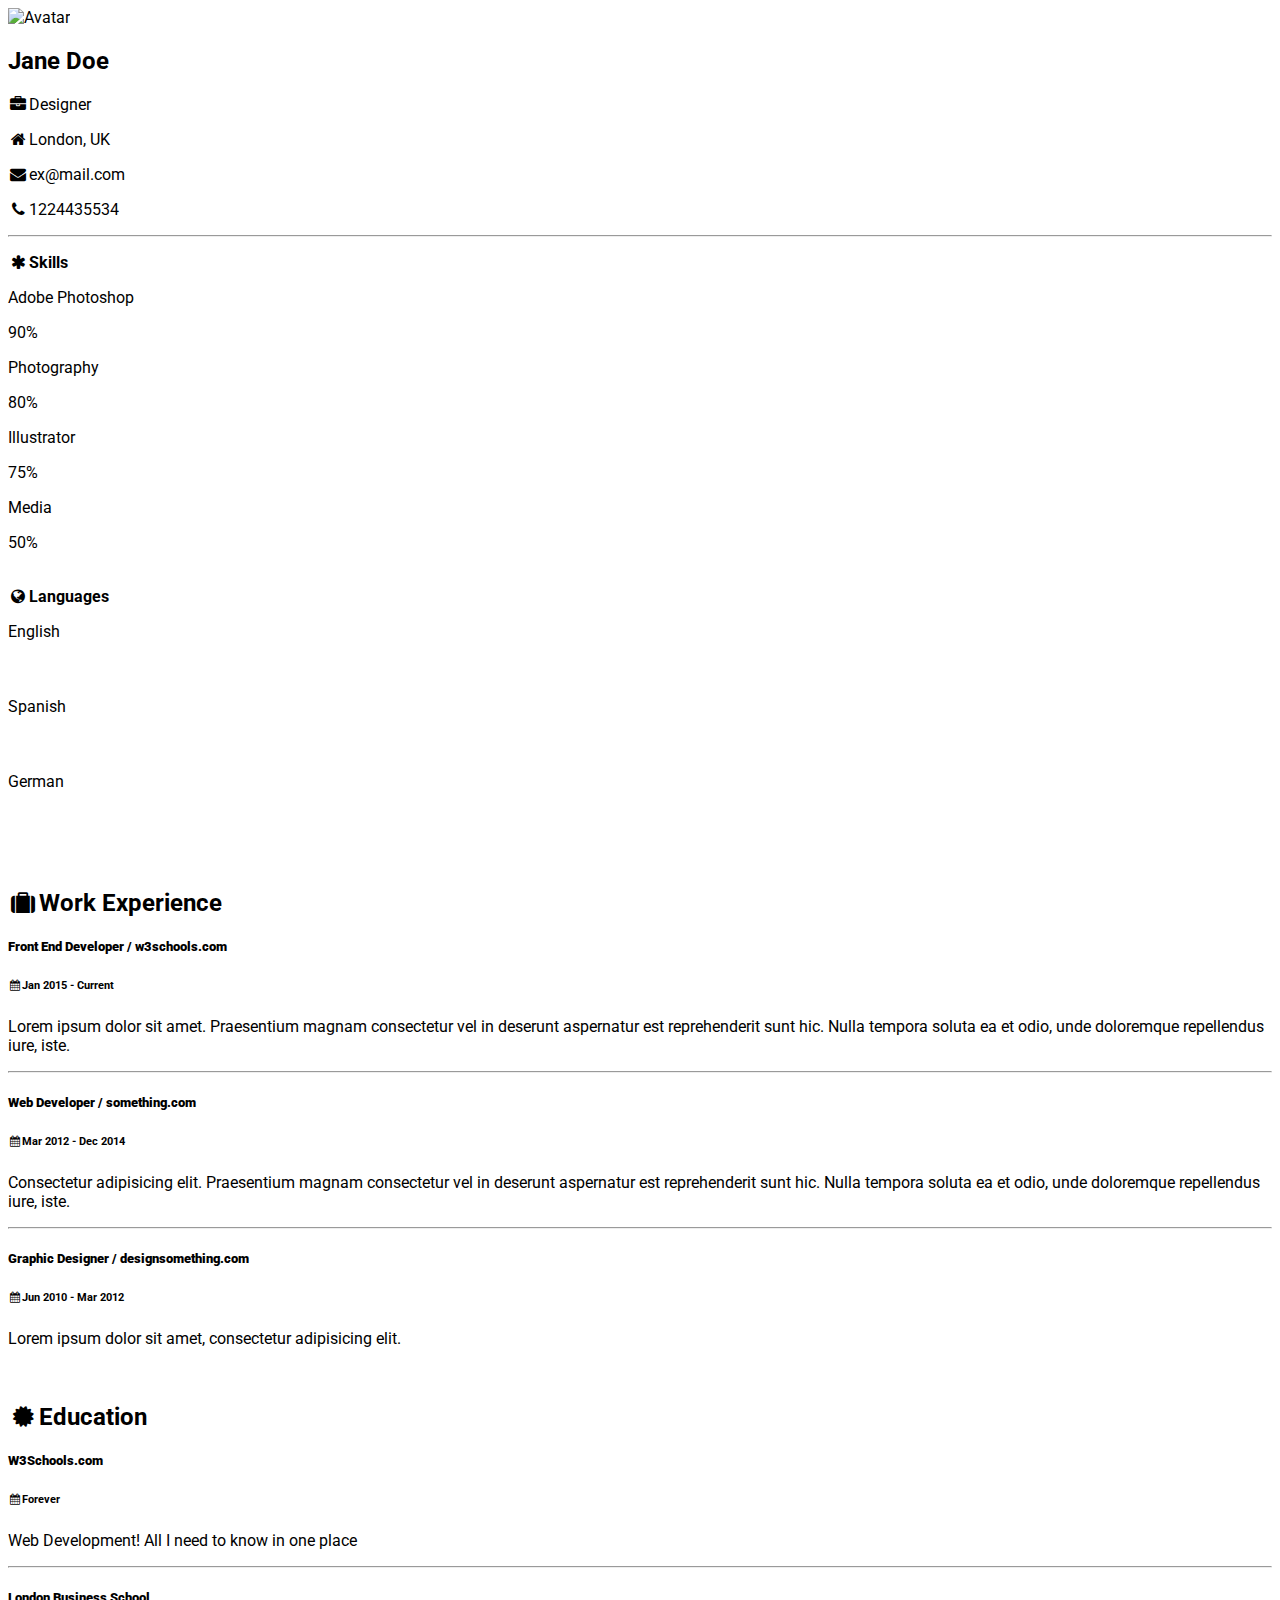
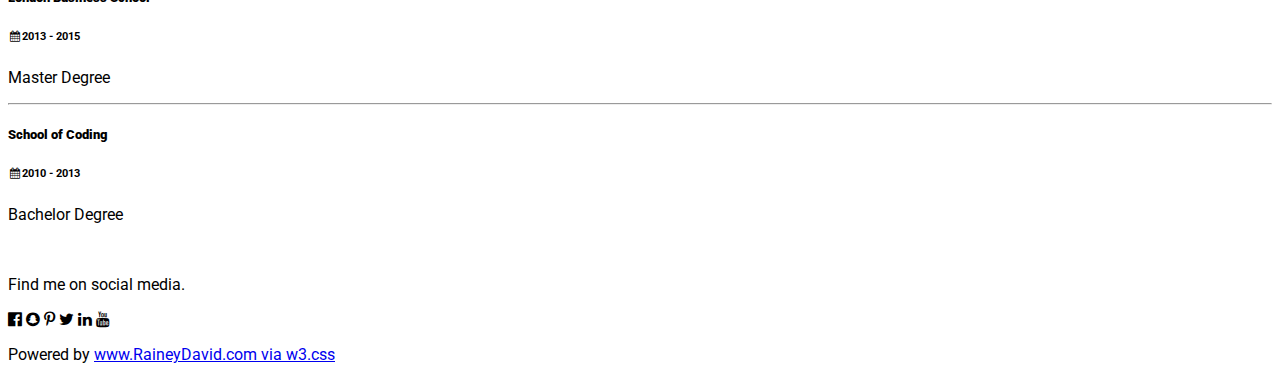
==== index.html @ 1e7e490a "Update index.html" ====
<!DOCTYPE html>
<html>
<title>Jane Doe</title>
<meta charset="UTF-8">
<meta name="viewport" content="width=device-width, initial-scale=1">
<link rel="stylesheet" href="./css/w3.css">
<link rel="stylesheet" href="https://www.w3schools.com/lib/w3-theme-teal.css">
<link rel='stylesheet' href='https://fonts.googleapis.com/css?family=Roboto'>
<link rel="stylesheet" href="https://cdnjs.cloudflare.com/ajax/libs/font-awesome/4.7.0/css/font-awesome.min.css">
<style>
html,body,h1,h2,h3,h4,h5,h6 {font-family: "Roboto", sans-serif}
</style>
<body class="w3-light-grey">

<!-- Page Container -->
<div class="w3-content w3-margin-top" style="max-width:1400px;">

  <!-- The Grid -->
  <div class="w3-row-padding">
  
    <!-- Left Column -->
    <div class="w3-third">
    
      <div class="w3-white w3-text-grey w3-card-4">
        <div class="w3-display-container">
<!--           <img src="/w3images/avatar_hat.jpg" style="width:100%" alt="Avatar"> -->
          <img src="http://4.bp.blogspot.com/-1SSl1TVFNxg/Ut7ga-lWQyI/AAAAAAAAeq0/X60Jrl5xi-4/s1600/Beyonc%C3%A9_Giselle_Knowles-208.jpg" style="width:100%" alt="Avatar">
          <div class="w3-display-bottomleft w3-container w3-text-black">
            <h2>Jane Doe</h2>
          </div>
        </div>
        <div class="w3-container">
          <p><i class="fa fa-briefcase fa-fw w3-margin-right w3-large w3-text-teal"></i>Designer</p>
          <p><i class="fa fa-home fa-fw w3-margin-right w3-large w3-text-teal"></i>London, UK</p>
          <p><i class="fa fa-envelope fa-fw w3-margin-right w3-large w3-text-teal"></i>ex@mail.com</p>
          <p><i class="fa fa-phone fa-fw w3-margin-right w3-large w3-text-teal"></i>1224435534</p>
          <hr>

          <p class="w3-large"><b><i class="fa fa-asterisk fa-fw w3-margin-right w3-text-teal"></i>Skills</b></p>
          <p>Adobe Photoshop</p>
          <div class="w3-light-grey w3-round-xlarge w3-small">
            <div class="w3-container w3-center w3-round-xlarge w3-teal" style="width:90%">90%</div>
          </div>
          <p>Photography</p>
          <div class="w3-light-grey w3-round-xlarge w3-small">
            <div class="w3-container w3-center w3-round-xlarge w3-teal" style="width:80%">
              <div class="w3-center w3-text-white">80%</div>
            </div>
          </div>
          <p>Illustrator</p>
          <div class="w3-light-grey w3-round-xlarge w3-small">
            <div class="w3-container w3-center w3-round-xlarge w3-teal" style="width:75%">75%</div>
          </div>
          <p>Media</p>
          <div class="w3-light-grey w3-round-xlarge w3-small">
            <div class="w3-container w3-center w3-round-xlarge w3-teal" style="width:50%">50%</div>
          </div>
          <br>

          <p class="w3-large w3-text-theme"><b><i class="fa fa-globe fa-fw w3-margin-right w3-text-teal"></i>Languages</b></p>
          <p>English</p>
          <div class="w3-light-grey w3-round-xlarge">
            <div class="w3-round-xlarge w3-teal" style="height:24px;width:100%"></div>
          </div>
          <p>Spanish</p>
          <div class="w3-light-grey w3-round-xlarge">
            <div class="w3-round-xlarge w3-teal" style="height:24px;width:55%"></div>
          </div>
          <p>German</p>
          <div class="w3-light-grey w3-round-xlarge">
            <div class="w3-round-xlarge w3-teal" style="height:24px;width:25%"></div>
          </div>
          <br>
        </div>
      </div><br>

    <!-- End Left Column -->
    </div>

    <!-- Right Column -->
    <div class="w3-twothird">
      <div class="w3-container w3-card w3-white w3-margin-bottom">
        <h2 class="w3-text-grey w3-padding-16"><i class="fa fa-suitcase fa-fw w3-margin-right w3-xxlarge w3-text-teal"></i>Work Experience</h2>
        <div class="w3-container">
          <h5 class="w3-opacity"><b>Front End Developer / w3schools.com</b></h5>
          <h6 class="w3-text-teal"><i class="fa fa-calendar fa-fw w3-margin-right"></i>Jan 2015 - <span class="w3-tag w3-teal w3-round">Current</span></h6>
          <p>Lorem ipsum dolor sit amet. Praesentium magnam consectetur vel in deserunt aspernatur est reprehenderit sunt hic. Nulla tempora soluta ea et odio, unde doloremque repellendus iure, iste.</p>
          <hr>
        </div>
        <div class="w3-container">
          <h5 class="w3-opacity"><b>Web Developer / something.com</b></h5>
          <h6 class="w3-text-teal"><i class="fa fa-calendar fa-fw w3-margin-right"></i>Mar 2012 - Dec 2014</h6>
          <p>Consectetur adipisicing elit. Praesentium magnam consectetur vel in deserunt aspernatur est reprehenderit sunt hic. Nulla tempora soluta ea et odio, unde doloremque repellendus iure, iste.</p>
          <hr>
        </div>
        <div class="w3-container">
          <h5 class="w3-opacity"><b>Graphic Designer / designsomething.com</b></h5>
          <h6 class="w3-text-teal"><i class="fa fa-calendar fa-fw w3-margin-right"></i>Jun 2010 - Mar 2012</h6>
          <p>Lorem ipsum dolor sit amet, consectetur adipisicing elit. </p><br>
        </div>
      </div>

      <div class="w3-container w3-card w3-white">
        <h2 class="w3-text-grey w3-padding-16"><i class="fa fa-certificate fa-fw w3-margin-right w3-xxlarge w3-text-teal"></i>Education</h2>
        <div class="w3-container">
          <h5 class="w3-opacity"><b>W3Schools.com</b></h5>
          <h6 class="w3-text-teal"><i class="fa fa-calendar fa-fw w3-margin-right"></i>Forever</h6>
          <p>Web Development! All I need to know in one place</p>
          <hr>
        </div>
        <div class="w3-container">
          <h5 class="w3-opacity"><b>London Business School</b></h5>
          <h6 class="w3-text-teal"><i class="fa fa-calendar fa-fw w3-margin-right"></i>2013 - 2015</h6>
          <p>Master Degree</p>
          <hr>
        </div>
        <div class="w3-container">
          <h5 class="w3-opacity"><b>School of Coding</b></h5>
          <h6 class="w3-text-teal"><i class="fa fa-calendar fa-fw w3-margin-right"></i>2010 - 2013</h6>
          <p>Bachelor Degree</p><br>
        </div>
      </div>

    <!-- End Right Column -->
    </div>
    
  <!-- End Grid -->
  </div>
  
  <!-- End Page Container -->
</div>

<footer class="w3-container w3-teal w3-center w3-margin-top">
  <p>Find me on social media.</p>

  <i class="fa fa-facebook-official w3-hover-opacity" href="https://www.facebook.com/xxx" target="_blank></i>
  <i class="fa fa-instagram w3-hover-opacity" href="https://www.instagram.com/xxx" target="_blank"></i>
  <i class="fa fa-snapchat w3-hover-opacity"  href="https://www.snapchat.com/xxx" target="_blank"></i>
  <i class="fa fa-pinterest-p w3-hover-opacity" href="https://www.pintrest.com/xxx" target="_blank"></i>
  <i class="fa fa-twitter w3-hover-opacity" href="https://www.twitter.com/xxx" target="_blank"></i>
  <i class="fa fa-linkedin w3-hover-opacity" href="https://www.linkedin.com/in/xxx" target="_blank"></i>
  <i class="fa fa-youtube w3-hover-opacity" href="https://www.youtube.com/user/xxx" target="_blank"></i>
  <p>Powered by <a href="https://www.raineydavid.com" target="_blank">www.RaineyDavid.com via w3.css</a></p>
</footer>

</body>
</html>
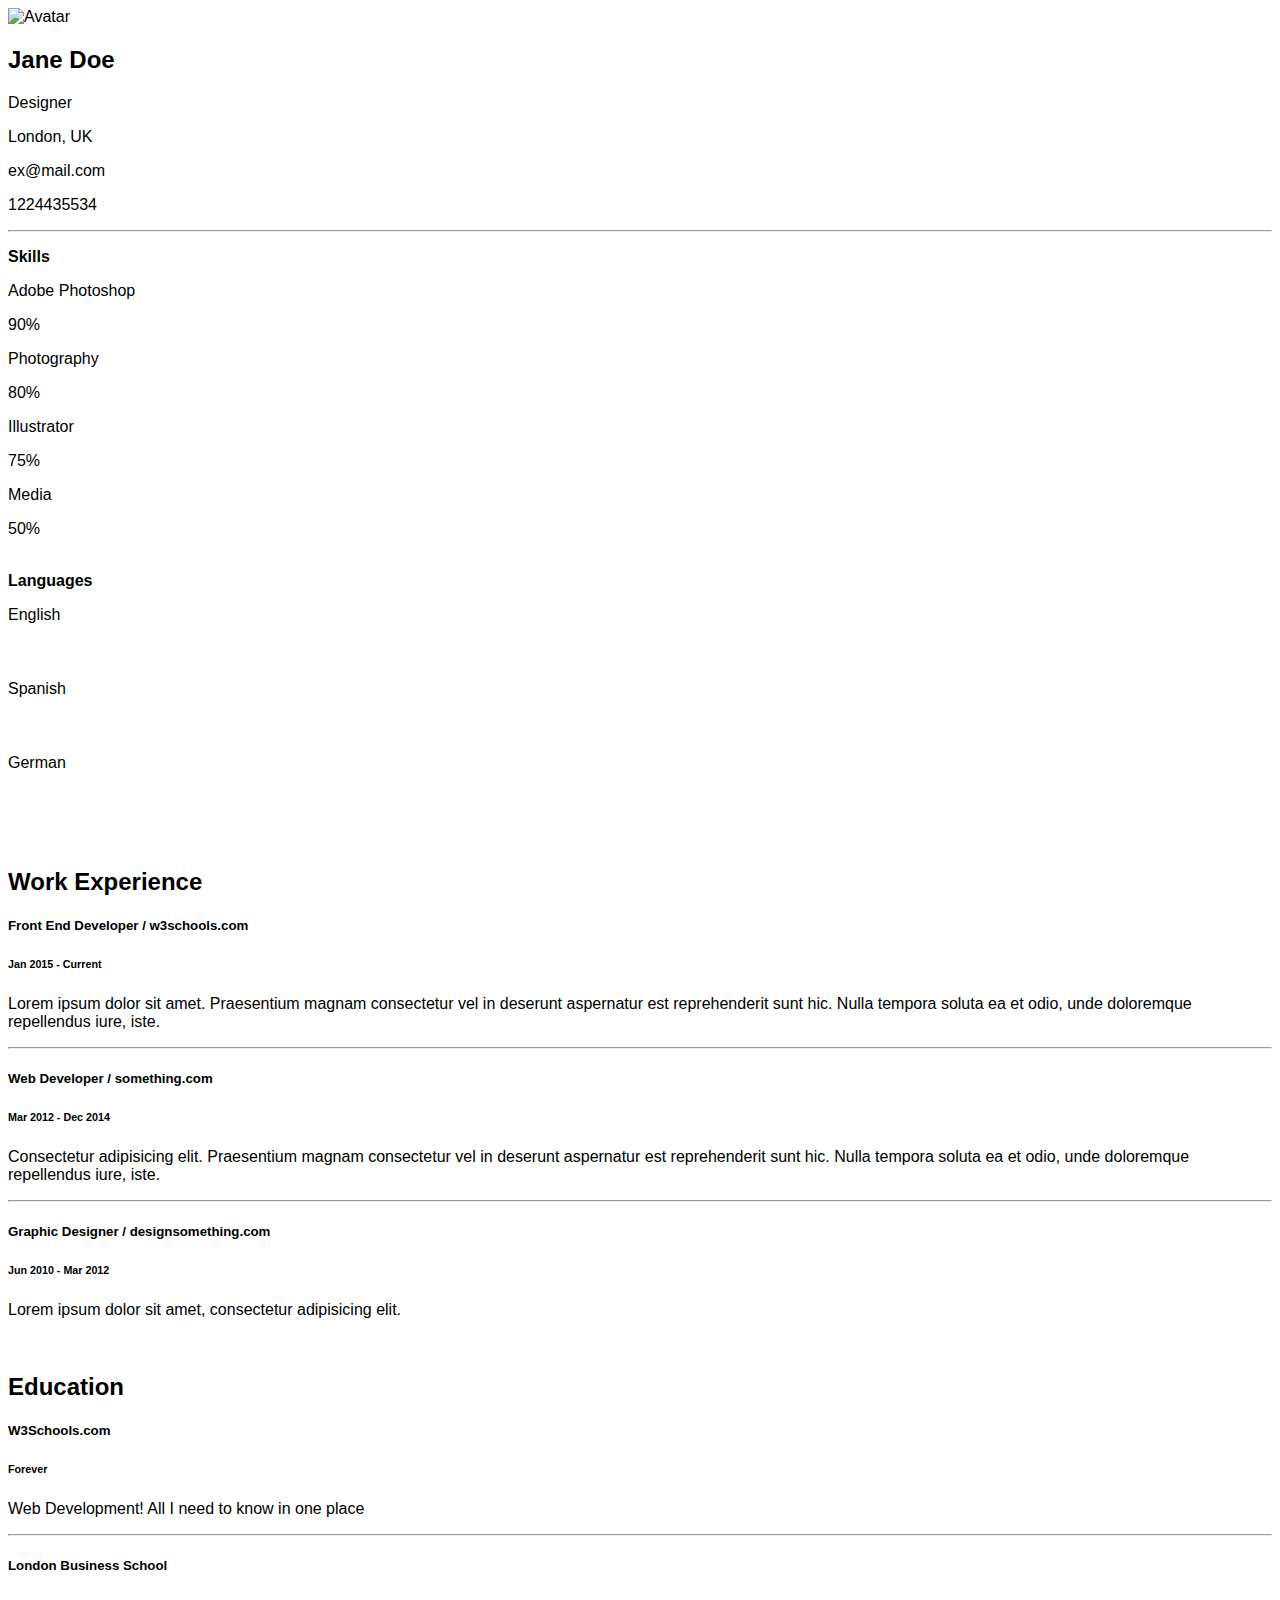
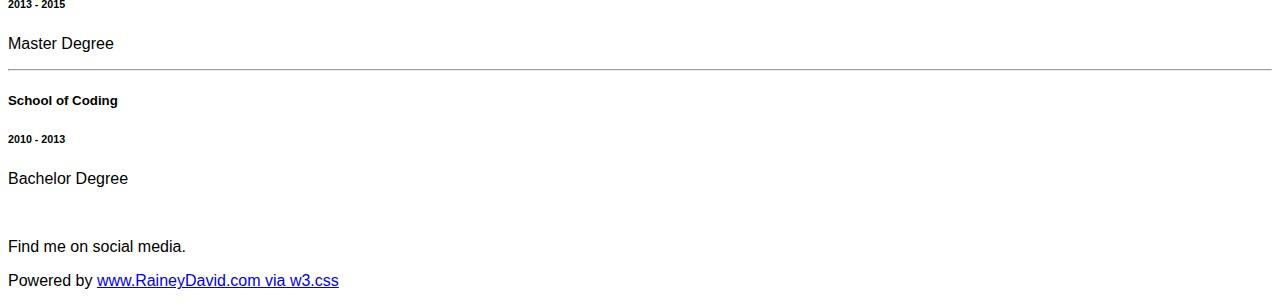
==== commit 3e4aa6b6: "Update index.html" ====
--- a/index.html
+++ b/index.html
@@ -4,7 +4,7 @@
 <meta charset="UTF-8">
 <meta name="viewport" content="width=device-width, initial-scale=1">
 <link rel="stylesheet" href="./css/w3.css">
-<link rel="stylesheet" href="https://www.w3schools.com/lib/w3-theme-teal.css">
+<link rel="stylesheet" href="./css/theme.css>
 <link rel='stylesheet' href='https://fonts.googleapis.com/css?family=Roboto'>
 <link rel="stylesheet" href="https://cdnjs.cloudflare.com/ajax/libs/font-awesome/4.7.0/css/font-awesome.min.css">
 <style>
@@ -30,45 +30,45 @@
           </div>
         </div>
         <div class="w3-container">
-          <p><i class="fa fa-briefcase fa-fw w3-margin-right w3-large w3-text-teal"></i>Designer</p>
-          <p><i class="fa fa-home fa-fw w3-margin-right w3-large w3-text-teal"></i>London, UK</p>
-          <p><i class="fa fa-envelope fa-fw w3-margin-right w3-large w3-text-teal"></i>ex@mail.com</p>
-          <p><i class="fa fa-phone fa-fw w3-margin-right w3-large w3-text-teal"></i>1224435534</p>
+          <p><i class="fa fa-briefcase fa-fw w3-margin-right w3-large w3-text-theme"></i>Designer</p>
+          <p><i class="fa fa-home fa-fw w3-margin-right w3-large w3-text-theme"></i>London, UK</p>
+          <p><i class="fa fa-envelope fa-fw w3-margin-right w3-large w3-text-theme"></i>ex@mail.com</p>
+          <p><i class="fa fa-phone fa-fw w3-margin-right w3-large w3-text-theme"></i>1224435534</p>
           <hr>
 
-          <p class="w3-large"><b><i class="fa fa-asterisk fa-fw w3-margin-right w3-text-teal"></i>Skills</b></p>
+          <p class="w3-large"><b><i class="fa fa-asterisk fa-fw w3-margin-right w3-text-theme"></i>Skills</b></p>
           <p>Adobe Photoshop</p>
           <div class="w3-light-grey w3-round-xlarge w3-small">
-            <div class="w3-container w3-center w3-round-xlarge w3-teal" style="width:90%">90%</div>
+            <div class="w3-container w3-center w3-round-xlarge w3-theme" style="width:90%">90%</div>
           </div>
           <p>Photography</p>
           <div class="w3-light-grey w3-round-xlarge w3-small">
-            <div class="w3-container w3-center w3-round-xlarge w3-teal" style="width:80%">
+            <div class="w3-container w3-center w3-round-xlarge w3-theme" style="width:80%">
               <div class="w3-center w3-text-white">80%</div>
             </div>
           </div>
           <p>Illustrator</p>
           <div class="w3-light-grey w3-round-xlarge w3-small">
-            <div class="w3-container w3-center w3-round-xlarge w3-teal" style="width:75%">75%</div>
+            <div class="w3-container w3-center w3-round-xlarge w3-theme" style="width:75%">75%</div>
           </div>
           <p>Media</p>
           <div class="w3-light-grey w3-round-xlarge w3-small">
-            <div class="w3-container w3-center w3-round-xlarge w3-teal" style="width:50%">50%</div>
+            <div class="w3-container w3-center w3-round-xlarge w3-theme" style="width:50%">50%</div>
           </div>
           <br>
 
-          <p class="w3-large w3-text-theme"><b><i class="fa fa-globe fa-fw w3-margin-right w3-text-teal"></i>Languages</b></p>
+          <p class="w3-large w3-text-theme"><b><i class="fa fa-globe fa-fw w3-margin-right w3-text-theme"></i>Languages</b></p>
           <p>English</p>
           <div class="w3-light-grey w3-round-xlarge">
-            <div class="w3-round-xlarge w3-teal" style="height:24px;width:100%"></div>
+            <div class="w3-round-xlarge w3-theme" style="height:24px;width:100%"></div>
           </div>
           <p>Spanish</p>
           <div class="w3-light-grey w3-round-xlarge">
-            <div class="w3-round-xlarge w3-teal" style="height:24px;width:55%"></div>
+            <div class="w3-round-xlarge w3-theme" style="height:24px;width:55%"></div>
           </div>
           <p>German</p>
           <div class="w3-light-grey w3-round-xlarge">
-            <div class="w3-round-xlarge w3-teal" style="height:24px;width:25%"></div>
+            <div class="w3-round-xlarge w3-theme" style="height:24px;width:25%"></div>
           </div>
           <br>
         </div>
@@ -80,43 +80,44 @@
     <!-- Right Column -->
     <div class="w3-twothird">
       <div class="w3-container w3-card w3-white w3-margin-bottom">
-        <h2 class="w3-text-grey w3-padding-16"><i class="fa fa-suitcase fa-fw w3-margin-right w3-xxlarge w3-text-teal"></i>Work Experience</h2>
+        <h2 class="w3-text-grey w3-padding-16"><i class="fa fa-suitcase fa-fw w3-margin-right w3-xxlarge w3-text-theme"></i>Work Experience</h2>
         <div class="w3-container">
           <h5 class="w3-opacity"><b>Front End Developer / w3schools.com</b></h5>
-          <h6 class="w3-text-teal"><i class="fa fa-calendar fa-fw w3-margin-right"></i>Jan 2015 - <span class="w3-tag w3-teal w3-round">Current</span></h6>
+          <h6 class="w3-text-theme"><i class="fa fa-calendar fa-fw w3-margin-right"></i>Jan 2015 - <span class="w3-tag w3-theme w3-round">Current</span></h6>
           <p>Lorem ipsum dolor sit amet. Praesentium magnam consectetur vel in deserunt aspernatur est reprehenderit sunt hic. Nulla tempora soluta ea et odio, unde doloremque repellendus iure, iste.</p>
           <hr>
         </div>
         <div class="w3-container">
           <h5 class="w3-opacity"><b>Web Developer / something.com</b></h5>
-          <h6 class="w3-text-teal"><i class="fa fa-calendar fa-fw w3-margin-right"></i>Mar 2012 - Dec 2014</h6>
+          <h6 class="w3-text-theme"><i class="fa fa-calendar fa-fw w3-margin-right"></i>Mar 2012 - Dec 2014</h6>
           <p>Consectetur adipisicing elit. Praesentium magnam consectetur vel in deserunt aspernatur est reprehenderit sunt hic. Nulla tempora soluta ea et odio, unde doloremque repellendus iure, iste.</p>
           <hr>
         </div>
         <div class="w3-container">
           <h5 class="w3-opacity"><b>Graphic Designer / designsomething.com</b></h5>
-          <h6 class="w3-text-teal"><i class="fa fa-calendar fa-fw w3-margin-right"></i>Jun 2010 - Mar 2012</h6>
+          <h6 class="w3-text-theme"><i class="fa fa-calendar fa-fw w3-margin-right"></i>Jun 2010 - Mar 2012</h6>
           <p>Lorem ipsum dolor sit amet, consectetur adipisicing elit. </p><br>
         </div>
       </div>
 
       <div class="w3-container w3-card w3-white">
-        <h2 class="w3-text-grey w3-padding-16"><i class="fa fa-certificate fa-fw w3-margin-right w3-xxlarge w3-text-teal"></i>Education</h2>
+        <h2 class="w3-text-grey w3-padding-16"><i class="fa fa-certificate fa-fw w3-margin-right w3-xxlarge w3-text-theme
+          "></i>Education</h2>
         <div class="w3-container">
           <h5 class="w3-opacity"><b>W3Schools.com</b></h5>
-          <h6 class="w3-text-teal"><i class="fa fa-calendar fa-fw w3-margin-right"></i>Forever</h6>
+          <h6 class="w3-text-theme"><i class="fa fa-calendar fa-fw w3-margin-right"></i>Forever</h6>
           <p>Web Development! All I need to know in one place</p>
           <hr>
         </div>
         <div class="w3-container">
           <h5 class="w3-opacity"><b>London Business School</b></h5>
-          <h6 class="w3-text-teal"><i class="fa fa-calendar fa-fw w3-margin-right"></i>2013 - 2015</h6>
+          <h6 class="w3-text-theme"><i class="fa fa-calendar fa-fw w3-margin-right"></i>2013 - 2015</h6>
           <p>Master Degree</p>
           <hr>
         </div>
         <div class="w3-container">
           <h5 class="w3-opacity"><b>School of Coding</b></h5>
-          <h6 class="w3-text-teal"><i class="fa fa-calendar fa-fw w3-margin-right"></i>2010 - 2013</h6>
+          <h6 class="w3-text-theme"><i class="fa fa-calendar fa-fw w3-margin-right"></i>2010 - 2013</h6>
           <p>Bachelor Degree</p><br>
         </div>
       </div>
@@ -130,7 +131,7 @@
   <!-- End Page Container -->
 </div>
 
-<footer class="w3-container w3-teal w3-center w3-margin-top">
+<footer class="w3-container w3-theme w3-center w3-margin-top">
   <p>Find me on social media.</p>
 
   <i class="fa fa-facebook-official w3-hover-opacity" href="https://www.facebook.com/xxx" target="_blank></i>
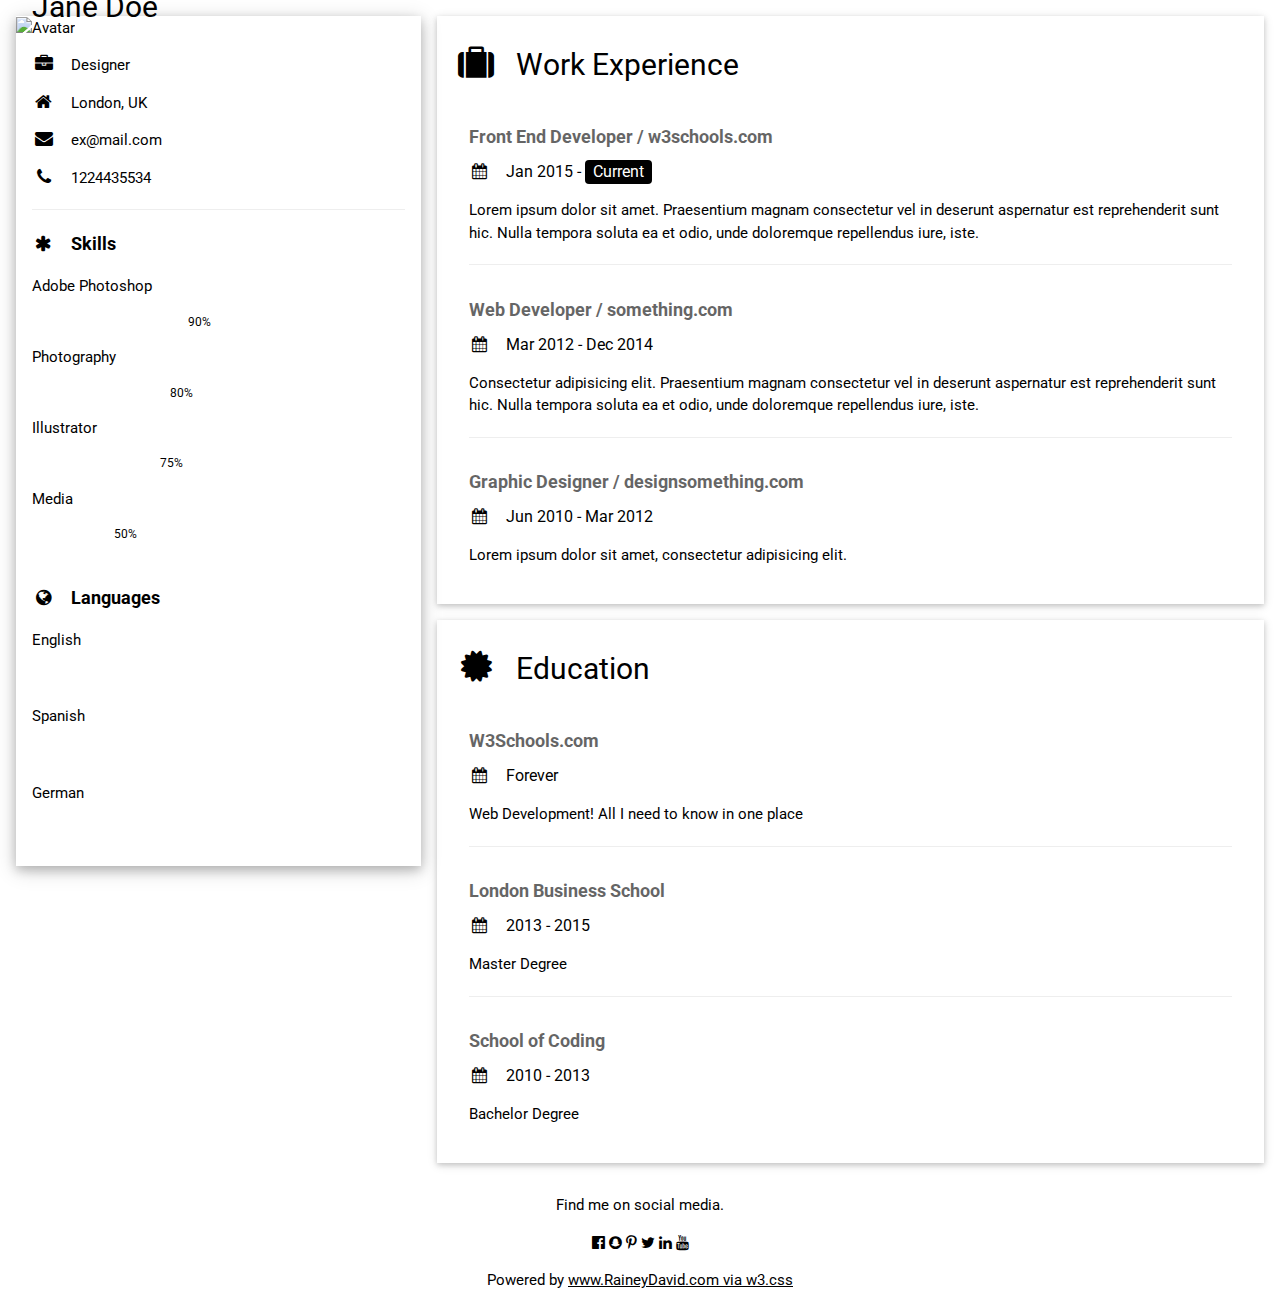
==== commit f188b25d: "Update index.html" ====
--- a/index.html
+++ b/index.html
@@ -3,8 +3,7 @@
 <title>Jane Doe</title>
 <meta charset="UTF-8">
 <meta name="viewport" content="width=device-width, initial-scale=1">
-<link rel="stylesheet" href="./css/w3.css">
-<link rel="stylesheet" href="./css/theme.css>
+<link rel="stylesheet" href="./css/w3pro.css">
 <link rel='stylesheet' href='https://fonts.googleapis.com/css?family=Roboto'>
 <link rel="stylesheet" href="https://cdnjs.cloudflare.com/ajax/libs/font-awesome/4.7.0/css/font-awesome.min.css">
 <style>
@@ -30,45 +29,45 @@
           </div>
         </div>
         <div class="w3-container">
-          <p><i class="fa fa-briefcase fa-fw w3-margin-right w3-large w3-text-theme"></i>Designer</p>
-          <p><i class="fa fa-home fa-fw w3-margin-right w3-large w3-text-theme"></i>London, UK</p>
-          <p><i class="fa fa-envelope fa-fw w3-margin-right w3-large w3-text-theme"></i>ex@mail.com</p>
-          <p><i class="fa fa-phone fa-fw w3-margin-right w3-large w3-text-theme"></i>1224435534</p>
+          <p><i class="fa fa-briefcase fa-fw w3-margin-right w3-large w3-text-teal"></i>Designer</p>
+          <p><i class="fa fa-home fa-fw w3-margin-right w3-large w3-text-teal"></i>London, UK</p>
+          <p><i class="fa fa-envelope fa-fw w3-margin-right w3-large w3-text-teal"></i>ex@mail.com</p>
+          <p><i class="fa fa-phone fa-fw w3-margin-right w3-large w3-text-teal"></i>1224435534</p>
           <hr>
 
-          <p class="w3-large"><b><i class="fa fa-asterisk fa-fw w3-margin-right w3-text-theme"></i>Skills</b></p>
+          <p class="w3-large"><b><i class="fa fa-asterisk fa-fw w3-margin-right w3-text-teal"></i>Skills</b></p>
           <p>Adobe Photoshop</p>
           <div class="w3-light-grey w3-round-xlarge w3-small">
-            <div class="w3-container w3-center w3-round-xlarge w3-theme" style="width:90%">90%</div>
+            <div class="w3-container w3-center w3-round-xlarge w3-teal" style="width:90%">90%</div>
           </div>
           <p>Photography</p>
           <div class="w3-light-grey w3-round-xlarge w3-small">
-            <div class="w3-container w3-center w3-round-xlarge w3-theme" style="width:80%">
+            <div class="w3-container w3-center w3-round-xlarge w3-teal" style="width:80%">
               <div class="w3-center w3-text-white">80%</div>
             </div>
           </div>
           <p>Illustrator</p>
           <div class="w3-light-grey w3-round-xlarge w3-small">
-            <div class="w3-container w3-center w3-round-xlarge w3-theme" style="width:75%">75%</div>
+            <div class="w3-container w3-center w3-round-xlarge w3-teal" style="width:75%">75%</div>
           </div>
           <p>Media</p>
           <div class="w3-light-grey w3-round-xlarge w3-small">
-            <div class="w3-container w3-center w3-round-xlarge w3-theme" style="width:50%">50%</div>
+            <div class="w3-container w3-center w3-round-xlarge w3-teal" style="width:50%">50%</div>
           </div>
           <br>
 
-          <p class="w3-large w3-text-theme"><b><i class="fa fa-globe fa-fw w3-margin-right w3-text-theme"></i>Languages</b></p>
+          <p class="w3-large w3-text-theme"><b><i class="fa fa-globe fa-fw w3-margin-right w3-text-teal"></i>Languages</b></p>
           <p>English</p>
           <div class="w3-light-grey w3-round-xlarge">
-            <div class="w3-round-xlarge w3-theme" style="height:24px;width:100%"></div>
+            <div class="w3-round-xlarge w3-teal" style="height:24px;width:100%"></div>
           </div>
           <p>Spanish</p>
           <div class="w3-light-grey w3-round-xlarge">
-            <div class="w3-round-xlarge w3-theme" style="height:24px;width:55%"></div>
+            <div class="w3-round-xlarge w3-teal" style="height:24px;width:55%"></div>
           </div>
           <p>German</p>
           <div class="w3-light-grey w3-round-xlarge">
-            <div class="w3-round-xlarge w3-theme" style="height:24px;width:25%"></div>
+            <div class="w3-round-xlarge w3-teal" style="height:24px;width:25%"></div>
           </div>
           <br>
         </div>
@@ -80,44 +79,43 @@
     <!-- Right Column -->
     <div class="w3-twothird">
       <div class="w3-container w3-card w3-white w3-margin-bottom">
-        <h2 class="w3-text-grey w3-padding-16"><i class="fa fa-suitcase fa-fw w3-margin-right w3-xxlarge w3-text-theme"></i>Work Experience</h2>
+        <h2 class="w3-text-grey w3-padding-16"><i class="fa fa-suitcase fa-fw w3-margin-right w3-xxlarge w3-text-teal"></i>Work Experience</h2>
         <div class="w3-container">
           <h5 class="w3-opacity"><b>Front End Developer / w3schools.com</b></h5>
-          <h6 class="w3-text-theme"><i class="fa fa-calendar fa-fw w3-margin-right"></i>Jan 2015 - <span class="w3-tag w3-theme w3-round">Current</span></h6>
+          <h6 class="w3-text-teal"><i class="fa fa-calendar fa-fw w3-margin-right"></i>Jan 2015 - <span class="w3-tag w3-teal w3-round">Current</span></h6>
           <p>Lorem ipsum dolor sit amet. Praesentium magnam consectetur vel in deserunt aspernatur est reprehenderit sunt hic. Nulla tempora soluta ea et odio, unde doloremque repellendus iure, iste.</p>
           <hr>
         </div>
         <div class="w3-container">
           <h5 class="w3-opacity"><b>Web Developer / something.com</b></h5>
-          <h6 class="w3-text-theme"><i class="fa fa-calendar fa-fw w3-margin-right"></i>Mar 2012 - Dec 2014</h6>
+          <h6 class="w3-text-teal"><i class="fa fa-calendar fa-fw w3-margin-right"></i>Mar 2012 - Dec 2014</h6>
           <p>Consectetur adipisicing elit. Praesentium magnam consectetur vel in deserunt aspernatur est reprehenderit sunt hic. Nulla tempora soluta ea et odio, unde doloremque repellendus iure, iste.</p>
           <hr>
         </div>
         <div class="w3-container">
           <h5 class="w3-opacity"><b>Graphic Designer / designsomething.com</b></h5>
-          <h6 class="w3-text-theme"><i class="fa fa-calendar fa-fw w3-margin-right"></i>Jun 2010 - Mar 2012</h6>
+          <h6 class="w3-text-teal"><i class="fa fa-calendar fa-fw w3-margin-right"></i>Jun 2010 - Mar 2012</h6>
           <p>Lorem ipsum dolor sit amet, consectetur adipisicing elit. </p><br>
         </div>
       </div>
 
       <div class="w3-container w3-card w3-white">
-        <h2 class="w3-text-grey w3-padding-16"><i class="fa fa-certificate fa-fw w3-margin-right w3-xxlarge w3-text-theme
-          "></i>Education</h2>
+        <h2 class="w3-text-grey w3-padding-16"><i class="fa fa-certificate fa-fw w3-margin-right w3-xxlarge w3-text-teal"></i>Education</h2>
         <div class="w3-container">
           <h5 class="w3-opacity"><b>W3Schools.com</b></h5>
-          <h6 class="w3-text-theme"><i class="fa fa-calendar fa-fw w3-margin-right"></i>Forever</h6>
+          <h6 class="w3-text-teal"><i class="fa fa-calendar fa-fw w3-margin-right"></i>Forever</h6>
           <p>Web Development! All I need to know in one place</p>
           <hr>
         </div>
         <div class="w3-container">
           <h5 class="w3-opacity"><b>London Business School</b></h5>
-          <h6 class="w3-text-theme"><i class="fa fa-calendar fa-fw w3-margin-right"></i>2013 - 2015</h6>
+          <h6 class="w3-text-teal"><i class="fa fa-calendar fa-fw w3-margin-right"></i>2013 - 2015</h6>
           <p>Master Degree</p>
           <hr>
         </div>
         <div class="w3-container">
           <h5 class="w3-opacity"><b>School of Coding</b></h5>
-          <h6 class="w3-text-theme"><i class="fa fa-calendar fa-fw w3-margin-right"></i>2010 - 2013</h6>
+          <h6 class="w3-text-teal"><i class="fa fa-calendar fa-fw w3-margin-right"></i>2010 - 2013</h6>
           <p>Bachelor Degree</p><br>
         </div>
       </div>
@@ -131,7 +129,7 @@
   <!-- End Page Container -->
 </div>
 
-<footer class="w3-container w3-theme w3-center w3-margin-top">
+<footer class="w3-container w3-teal w3-center w3-margin-top">
   <p>Find me on social media.</p>
 
   <i class="fa fa-facebook-official w3-hover-opacity" href="https://www.facebook.com/xxx" target="_blank></i>
--- a/css/w3pro.css
+++ b/css/w3pro.css
@@ -0,0 +1,146 @@
+/* W3PRO.CSS 4.10 February 2018 by Jan Egil and Borge Refsnes */
+html{box-sizing:border-box}*,*:before,*:after{box-sizing:inherit}
+/* Extract from normalize.css by Nicolas Gallagher and Jonathan Neal git.io/normalize */
+html{-ms-text-size-adjust:100%;-webkit-text-size-adjust:100%}body{margin:0}
+article,aside,details,figcaption,figure,footer,header,main,menu,nav,section,summary{display:block}
+audio,canvas,progress,video{display:inline-block}progress{vertical-align:baseline}
+audio:not([controls]){display:none;height:0}[hidden],template{display:none}
+a{background-color:transparent;-webkit-text-decoration-skip:objects}
+a:active,a:hover{outline-width:0}abbr[title]{border-bottom:none;text-decoration:underline;text-decoration:underline dotted}
+dfn{font-style:italic}mark{background:#ff0;color:#000}
+small{font-size:80%}sub,sup{font-size:75%;line-height:0;position:relative;vertical-align:baseline}
+sub{bottom:-0.25em}sup{top:-0.5em}figure{margin:1em 40px}img{border-style:none}svg:not(:root){overflow:hidden}
+code,kbd,pre,samp{font-family:monospace,monospace;font-size:1em}hr{box-sizing:content-box;height:0;overflow:visible}
+button,input,select,textarea{font:inherit;margin:0}optgroup{font-weight:bold}
+button,input{overflow:visible}button,select{text-transform:none}
+button,html [type=button],[type=reset],[type=submit]{-webkit-appearance:button}
+button::-moz-focus-inner, [type=button]::-moz-focus-inner, [type=reset]::-moz-focus-inner, [type=submit]::-moz-focus-inner{border-style:none;padding:0}
+button:-moz-focusring, [type=button]:-moz-focusring, [type=reset]:-moz-focusring, [type=submit]:-moz-focusring{outline:1px dotted ButtonText}
+fieldset{border:1px solid #c0c0c0;margin:0 2px;padding:.35em .625em .75em}
+legend{color:inherit;display:table;max-width:100%;padding:0;white-space:normal}textarea{overflow:auto}
+[type=checkbox],[type=radio]{padding:0}
+[type=number]::-webkit-inner-spin-button,[type=number]::-webkit-outer-spin-button{height:auto}
+[type=search]{-webkit-appearance:textfield;outline-offset:-2px}
+[type=search]::-webkit-search-cancel-button,[type=search]::-webkit-search-decoration{-webkit-appearance:none}
+::-webkit-input-placeholder{color:inherit;opacity:0.54}
+::-webkit-file-upload-button{-webkit-appearance:button;font:inherit}
+/* End extract */
+html,body{font-family:Verdana,sans-serif;font-size:15px;line-height:1.5}html{overflow-x:hidden}
+h1{font-size:36px}h2{font-size:30px}h3{font-size:24px}h4{font-size:20px}h5{font-size:18px}h6{font-size:16px}.w3-serif{font-family:serif}
+h1,h2,h3,h4,h5,h6{font-family:"Segoe UI",Arial,sans-serif;font-weight:400;margin:10px 0}.w3-wide{letter-spacing:4px}
+hr{border:0;border-top:1px solid #eee;margin:20px 0}
+.w3-image{max-width:100%;height:auto}img{vertical-align:middle}a{color:inherit}
+.w3-table,.w3-table-all{border-collapse:collapse;border-spacing:0;width:100%;display:table}.w3-table-all{border:1px solid #ccc}
+.w3-bordered tr,.w3-table-all tr{border-bottom:1px solid #ddd}.w3-striped tbody tr:nth-child(even){background-color:#f1f1f1}
+.w3-table-all tr:nth-child(odd){background-color:#fff}.w3-table-all tr:nth-child(even){background-color:#f1f1f1}
+.w3-hoverable tbody tr:hover,.w3-ul.w3-hoverable li:hover{background-color:#ccc}.w3-centered tr th,.w3-centered tr td{text-align:center}
+.w3-table td,.w3-table th,.w3-table-all td,.w3-table-all th{padding:8px 8px;display:table-cell;text-align:left;vertical-align:top}
+.w3-table th:first-child,.w3-table td:first-child,.w3-table-all th:first-child,.w3-table-all td:first-child{padding-left:16px}
+.w3-btn,.w3-button{border:none;display:inline-block;padding:8px 16px;vertical-align:middle;overflow:hidden;text-decoration:none;color:inherit;background-color:inherit;text-align:center;cursor:pointer;white-space:nowrap}
+.w3-btn:hover{box-shadow:0 8px 16px 0 rgba(0,0,0,0.2),0 6px 20px 0 rgba(0,0,0,0.19)}
+.w3-btn,.w3-button{-webkit-touch-callout:none;-webkit-user-select:none;-khtml-user-select:none;-moz-user-select:none;-ms-user-select:none;user-select:none}   
+.w3-disabled,.w3-btn:disabled,.w3-button:disabled{cursor:not-allowed;opacity:0.3}.w3-disabled *,:disabled *{pointer-events:none}
+.w3-btn.w3-disabled:hover,.w3-btn:disabled:hover{box-shadow:none}
+.w3-badge,.w3-tag{background-color:#000;color:#fff;display:inline-block;padding-left:8px;padding-right:8px;text-align:center}.w3-badge{border-radius:50%}
+.w3-ul{list-style-type:none;padding:0;margin:0}.w3-ul li{padding:8px 16px;border-bottom:1px solid #ddd}.w3-ul li:last-child{border-bottom:none}
+.w3-tooltip,.w3-display-container{position:relative}.w3-tooltip .w3-text{display:none}.w3-tooltip:hover .w3-text{display:inline-block}
+.w3-ripple:active{opacity:0.5}.w3-ripple{transition:opacity 0s}
+.w3-input{padding:8px;display:block;border:none;border-bottom:1px solid #ccc;width:100%}
+.w3-select{padding:9px 0;width:100%;border:none;border-bottom:1px solid #ccc}
+.w3-dropdown-click,.w3-dropdown-hover{position:relative;display:inline-block;cursor:pointer}
+.w3-dropdown-hover:hover .w3-dropdown-content{display:block}
+.w3-dropdown-hover:first-child,.w3-dropdown-click:hover{background-color:#ccc;color:#000}
+.w3-dropdown-hover:hover > .w3-button:first-child,.w3-dropdown-click:hover > .w3-button:first-child{background-color:#ccc;color:#000}
+.w3-dropdown-content{cursor:auto;color:#000;background-color:#fff;display:none;position:absolute;min-width:160px;margin:0;padding:0;z-index:1}
+.w3-check,.w3-radio{width:24px;height:24px;position:relative;top:6px}
+.w3-sidebar{height:100%;width:200px;background-color:#fff;position:fixed!important;z-index:1;overflow:auto}
+.w3-bar-block .w3-dropdown-hover,.w3-bar-block .w3-dropdown-click{width:100%}
+.w3-bar-block .w3-dropdown-hover .w3-dropdown-content,.w3-bar-block .w3-dropdown-click .w3-dropdown-content{min-width:100%}
+.w3-bar-block .w3-dropdown-hover .w3-button,.w3-bar-block .w3-dropdown-click .w3-button{width:100%;text-align:left;padding:8px 16px}
+.w3-main,#main{transition:margin-left .4s}
+.w3-modal{z-index:3;display:none;padding-top:100px;position:fixed;left:0;top:0;width:100%;height:100%;overflow:auto;background-color:rgb(0,0,0);background-color:rgba(0,0,0,0.4)}
+.w3-modal-content{margin:auto;background-color:#fff;position:relative;padding:0;outline:0;width:600px}
+.w3-bar{width:100%;overflow:hidden}.w3-center .w3-bar{display:inline-block;width:auto}
+.w3-bar .w3-bar-item{padding:8px 16px;float:left;width:auto;border:none;display:block;outline:0}
+.w3-bar .w3-dropdown-hover,.w3-bar .w3-dropdown-click{position:static;float:left}
+.w3-bar .w3-button{white-space:normal}
+.w3-bar-block .w3-bar-item{width:100%;display:block;padding:8px 16px;text-align:left;border:none;outline:none;white-space:normal;float:none;outline:0}
+.w3-bar-block.w3-center .w3-bar-item{text-align:center}.w3-block{display:block;width:100%}
+.w3-responsive{display:block;overflow-x:auto}
+.w3-container:after,.w3-container:before,.w3-panel:after,.w3-panel:before,.w3-row:after,.w3-row:before,.w3-row-padding:after,.w3-row-padding:before,
+.w3-cell-row:before,.w3-cell-row:after,.w3-clear:after,.w3-clear:before,.w3-bar:before,.w3-bar:after{content:"";display:table;clear:both}
+.w3-col,.w3-half,.w3-third,.w3-twothird,.w3-threequarter,.w3-quarter{float:left;width:100%}
+.w3-col.s1{width:8.33333%}.w3-col.s2{width:16.66666%}.w3-col.s3{width:24.99999%}.w3-col.s4{width:33.33333%}
+.w3-col.s5{width:41.66666%}.w3-col.s6{width:49.99999%}.w3-col.s7{width:58.33333%}.w3-col.s8{width:66.66666%}
+.w3-col.s9{width:74.99999%}.w3-col.s10{width:83.33333%}.w3-col.s11{width:91.66666%}.w3-col.s12{width:99.99999%}
+@media (min-width:601px){.w3-col.m1{width:8.33333%}.w3-col.m2{width:16.66666%}.w3-col.m3,.w3-quarter{width:24.99999%}.w3-col.m4,.w3-third{width:33.33333%}
+.w3-col.m5{width:41.66666%}.w3-col.m6,.w3-half{width:49.99999%}.w3-col.m7{width:58.33333%}.w3-col.m8,.w3-twothird{width:66.66666%}
+.w3-col.m9,.w3-threequarter{width:74.99999%}.w3-col.m10{width:83.33333%}.w3-col.m11{width:91.66666%}.w3-col.m12{width:99.99999%}}
+@media (min-width:993px){.w3-col.l1{width:8.33333%}.w3-col.l2{width:16.66666%}.w3-col.l3{width:24.99999%}.w3-col.l4{width:33.33333%}
+.w3-col.l5{width:41.66666%}.w3-col.l6{width:49.99999%}.w3-col.l7{width:58.33333%}.w3-col.l8{width:66.66666%}
+.w3-col.l9{width:74.99999%}.w3-col.l10{width:83.33333%}.w3-col.l11{width:91.66666%}.w3-col.l12{width:99.99999%}}
+.w3-content{max-width:980px;margin:auto}.w3-rest{overflow:hidden}
+.w3-cell-row{display:table;width:100%}.w3-cell{display:table-cell}
+.w3-cell-top{vertical-align:top}.w3-cell-middle{vertical-align:middle}.w3-cell-bottom{vertical-align:bottom}
+.w3-hide{display:none!important}.w3-show-block,.w3-show{display:block!important}.w3-show-inline-block{display:inline-block!important}
+@media (max-width:600px){.w3-modal-content{margin:0 10px;width:auto!important}.w3-modal{padding-top:30px}
+.w3-dropdown-hover.w3-mobile .w3-dropdown-content,.w3-dropdown-click.w3-mobile .w3-dropdown-content{position:relative}	
+.w3-hide-small{display:none!important}.w3-mobile{display:block;width:100%!important}.w3-bar-item.w3-mobile,.w3-dropdown-hover.w3-mobile,.w3-dropdown-click.w3-mobile{text-align:center}
+.w3-dropdown-hover.w3-mobile,.w3-dropdown-hover.w3-mobile .w3-btn,.w3-dropdown-hover.w3-mobile .w3-button,.w3-dropdown-click.w3-mobile,.w3-dropdown-click.w3-mobile .w3-btn,.w3-dropdown-click.w3-mobile .w3-button{width:100%}}
+@media (max-width:768px){.w3-modal-content{width:500px}.w3-modal{padding-top:50px}}
+@media (min-width:993px){.w3-modal-content{width:900px}.w3-hide-large{display:none!important}.w3-sidebar.w3-collapse{display:block!important}}
+@media (max-width:992px) and (min-width:601px){.w3-hide-medium{display:none!important}}
+@media (max-width:992px){.w3-sidebar.w3-collapse{display:none}.w3-main{margin-left:0!important;margin-right:0!important}}
+.w3-top,.w3-bottom{position:fixed;width:100%;z-index:1}.w3-top{top:0}.w3-bottom{bottom:0}
+.w3-overlay{position:fixed;display:none;width:100%;height:100%;top:0;left:0;right:0;bottom:0;background-color:rgba(0,0,0,0.5);z-index:2}
+.w3-display-topleft{position:absolute;left:0;top:0}.w3-display-topright{position:absolute;right:0;top:0}
+.w3-display-bottomleft{position:absolute;left:0;bottom:0}.w3-display-bottomright{position:absolute;right:0;bottom:0}
+.w3-display-middle{position:absolute;top:50%;left:50%;transform:translate(-50%,-50%);-ms-transform:translate(-50%,-50%)}
+.w3-display-left{position:absolute;top:50%;left:0%;transform:translate(0%,-50%);-ms-transform:translate(-0%,-50%)}
+.w3-display-right{position:absolute;top:50%;right:0%;transform:translate(0%,-50%);-ms-transform:translate(0%,-50%)}
+.w3-display-topmiddle{position:absolute;left:50%;top:0;transform:translate(-50%,0%);-ms-transform:translate(-50%,0%)}
+.w3-display-bottommiddle{position:absolute;left:50%;bottom:0;transform:translate(-50%,0%);-ms-transform:translate(-50%,0%)}
+.w3-display-container:hover .w3-display-hover{display:block}.w3-display-container:hover span.w3-display-hover{display:inline-block}.w3-display-hover{display:none}
+.w3-display-position{position:absolute}
+.w3-circle{border-radius:50%}
+.w3-round-small{border-radius:2px}.w3-round,.w3-round-medium{border-radius:4px}.w3-round-large{border-radius:8px}.w3-round-xlarge{border-radius:16px}.w3-round-xxlarge{border-radius:32px}
+.w3-row-padding,.w3-row-padding>.w3-half,.w3-row-padding>.w3-third,.w3-row-padding>.w3-twothird,.w3-row-padding>.w3-threequarter,.w3-row-padding>.w3-quarter,.w3-row-padding>.w3-col{padding:0 8px}
+.w3-container,.w3-panel{padding:0.01em 16px}.w3-panel{margin-top:16px;margin-bottom:16px}
+.w3-code,.w3-codespan{font-family:Consolas,"courier new";font-size:16px}
+.w3-code{width:auto;background-color:#fff;padding:8px 12px;border-left:4px solid #4CAF50;word-wrap:break-word}
+.w3-codespan{color:crimson;background-color:#f1f1f1;padding-left:4px;padding-right:4px;font-size:110%}
+.w3-card,.w3-card-2{box-shadow:0 2px 5px 0 rgba(0,0,0,0.16),0 2px 10px 0 rgba(0,0,0,0.12)}
+.w3-card-4,.w3-hover-shadow:hover{box-shadow:0 4px 10px 0 rgba(0,0,0,0.2),0 4px 20px 0 rgba(0,0,0,0.19)}
+.w3-spin{animation:w3-spin 2s infinite linear}@keyframes w3-spin{0%{transform:rotate(0deg)}100%{transform:rotate(359deg)}}
+.w3-animate-fading{animation:fading 10s infinite}@keyframes fading{0%{opacity:0}50%{opacity:1}100%{opacity:0}}
+.w3-animate-opacity{animation:opac 0.8s}@keyframes opac{from{opacity:0} to{opacity:1}}
+.w3-animate-top{position:relative;animation:animatetop 0.4s}@keyframes animatetop{from{top:-300px;opacity:0} to{top:0;opacity:1}}
+.w3-animate-left{position:relative;animation:animateleft 0.4s}@keyframes animateleft{from{left:-300px;opacity:0} to{left:0;opacity:1}}
+.w3-animate-right{position:relative;animation:animateright 0.4s}@keyframes animateright{from{right:-300px;opacity:0} to{right:0;opacity:1}}
+.w3-animate-bottom{position:relative;animation:animatebottom 0.4s}@keyframes animatebottom{from{bottom:-300px;opacity:0} to{bottom:0;opacity:1}}
+.w3-animate-zoom {animation:animatezoom 0.6s}@keyframes animatezoom{from{transform:scale(0)} to{transform:scale(1)}}
+.w3-animate-input{transition:width 0.4s ease-in-out}.w3-animate-input:focus{width:100%!important}
+.w3-opacity,.w3-hover-opacity:hover{opacity:0.60}.w3-opacity-off,.w3-hover-opacity-off:hover{opacity:1}
+.w3-opacity-max{opacity:0.25}.w3-opacity-min{opacity:0.75}
+.w3-greyscale-max,.w3-grayscale-max,.w3-hover-greyscale:hover,.w3-hover-grayscale:hover{filter:grayscale(100%)}
+.w3-greyscale,.w3-grayscale{filter:grayscale(75%)}.w3-greyscale-min,.w3-grayscale-min{filter:grayscale(50%)}
+.w3-sepia{filter:sepia(75%)}.w3-sepia-max,.w3-hover-sepia:hover{filter:sepia(100%)}.w3-sepia-min{filter:sepia(50%)}
+.w3-tiny{font-size:10px!important}.w3-small{font-size:12px!important}.w3-medium{font-size:15px!important}.w3-large{font-size:18px!important}
+.w3-xlarge{font-size:24px!important}.w3-xxlarge{font-size:36px!important}.w3-xxxlarge{font-size:48px!important}.w3-jumbo{font-size:64px!important}
+.w3-left-align{text-align:left!important}.w3-right-align{text-align:right!important}.w3-justify{text-align:justify!important}.w3-center{text-align:center!important}
+.w3-border-0{border:0!important}.w3-border{border:1px solid #ccc!important}
+.w3-border-top{border-top:1px solid #ccc!important}.w3-border-bottom{border-bottom:1px solid #ccc!important}
+.w3-border-left{border-left:1px solid #ccc!important}.w3-border-right{border-right:1px solid #ccc!important}
+.w3-topbar{border-top:6px solid #ccc!important}.w3-bottombar{border-bottom:6px solid #ccc!important}
+.w3-leftbar{border-left:6px solid #ccc!important}.w3-rightbar{border-right:6px solid #ccc!important}
+.w3-section,.w3-code{margin-top:16px!important;margin-bottom:16px!important}
+.w3-margin{margin:16px!important}.w3-margin-top{margin-top:16px!important}.w3-margin-bottom{margin-bottom:16px!important}
+.w3-margin-left{margin-left:16px!important}.w3-margin-right{margin-right:16px!important}
+.w3-padding-small{padding:4px 8px!important}.w3-padding{padding:8px 16px!important}.w3-padding-large{padding:12px 24px!important}
+.w3-padding-16{padding-top:16px!important;padding-bottom:16px!important}.w3-padding-24{padding-top:24px!important;padding-bottom:24px!important}
+.w3-padding-32{padding-top:32px!important;padding-bottom:32px!important}.w3-padding-48{padding-top:48px!important;padding-bottom:48px!important}
+.w3-padding-64{padding-top:64px!important;padding-bottom:64px!important}
+.w3-left{float:left!important}.w3-right{float:right!important}
+.w3-button:hover{color:#000!important;background-color:#ccc!important}
+.w3-transparent,.w3-hover-none:hover{background-color:transparent!important}
+.w3-hover-none:hover{box-shadow:none!important}
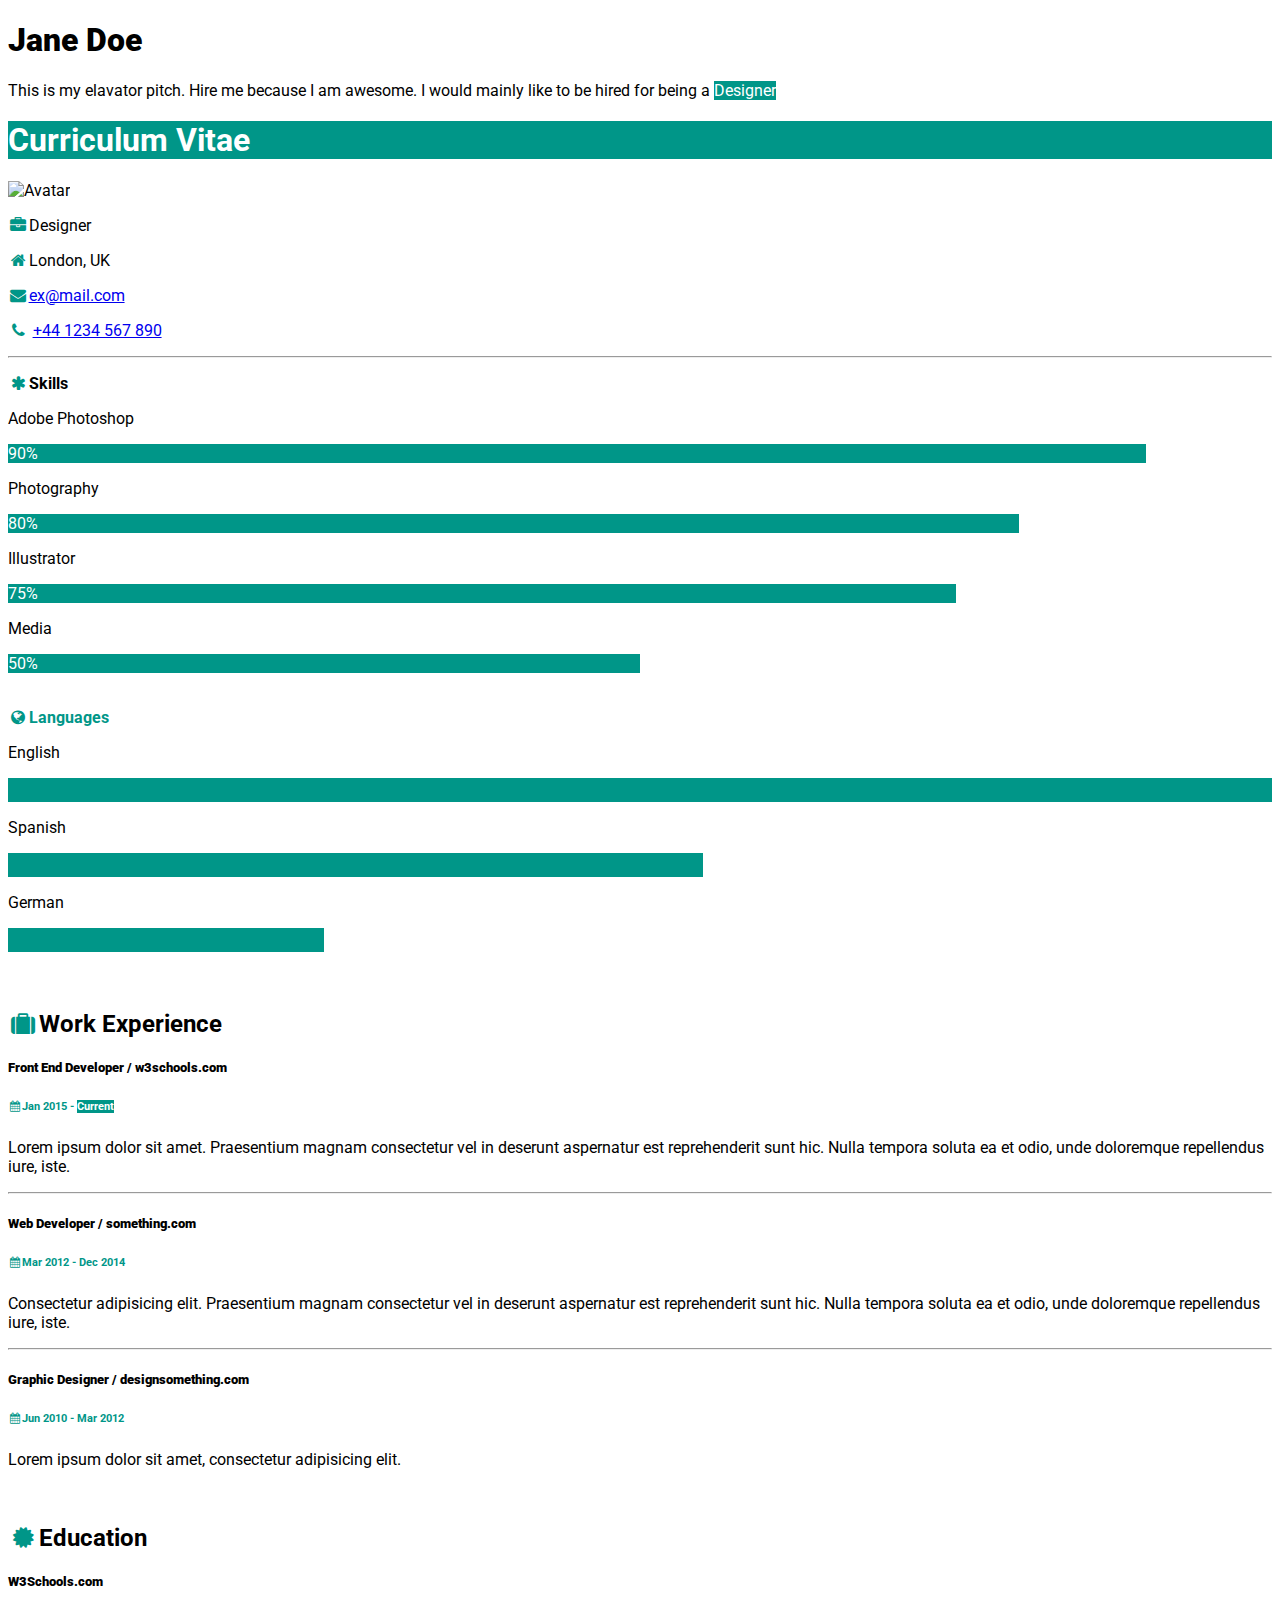
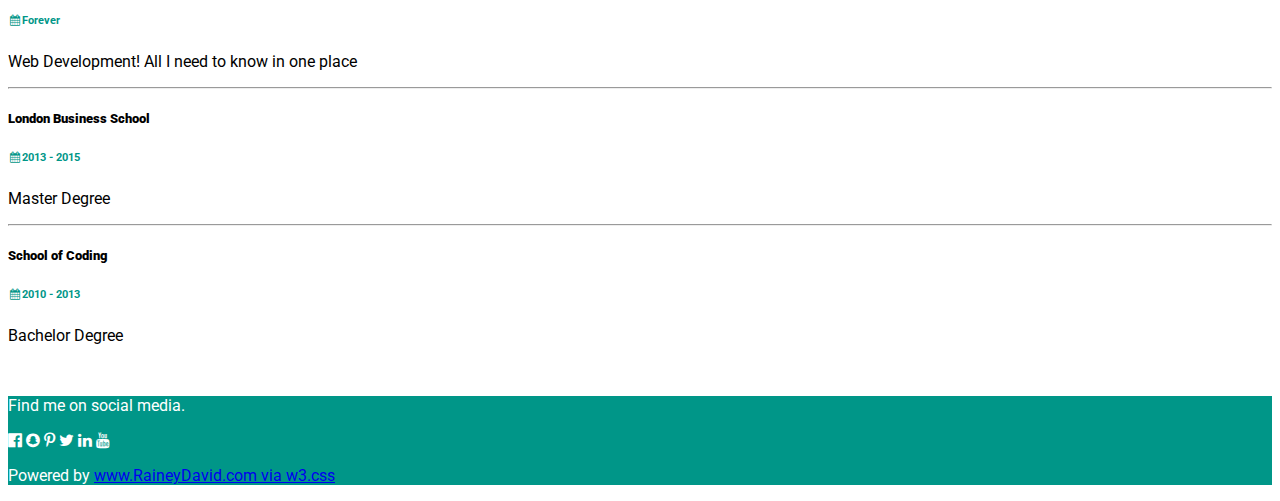
==== commit 725371aa: "Update index.html" ====
--- a/index.html
+++ b/index.html
@@ -3,7 +3,8 @@
 <title>Jane Doe</title>
 <meta charset="UTF-8">
 <meta name="viewport" content="width=device-width, initial-scale=1">
-<link rel="stylesheet" href="./css/w3pro.css">
+<link rel="stylesheet" href="./css/w3.css">
+<link rel="stylesheet" href="./css/theme.css">
 <link rel='stylesheet' href='https://fonts.googleapis.com/css?family=Roboto'>
 <link rel="stylesheet" href="https://cdnjs.cloudflare.com/ajax/libs/font-awesome/4.7.0/css/font-awesome.min.css">
 <style>
@@ -13,61 +14,66 @@
 
 <!-- Page Container -->
 <div class="w3-content w3-margin-top" style="max-width:1400px;">
-
+<!-- Header -->
+<header class="w3-container w3-center w3-padding-32 w3-white"> 
+  <h1><b>Jane Doe</b></h1>
+  <p>This is my elavator pitch. Hire me because I am awesome. I would mainly like to be hired for being a <span class="w3-tag w3-theme w3-round">Designer</span></p>
+</header>
   <!-- The Grid -->
   <div class="w3-row-padding">
-  
+    <div class="w3-card-4">
+      <div class="w3-container w3-theme w3-card ">
+        <h1>Curriculum Vitae</h1>
+      </div>
+    </div> 
     <!-- Left Column -->
     <div class="w3-third">
-    
+ 
       <div class="w3-white w3-text-grey w3-card-4">
         <div class="w3-display-container">
 <!--           <img src="/w3images/avatar_hat.jpg" style="width:100%" alt="Avatar"> -->
           <img src="http://4.bp.blogspot.com/-1SSl1TVFNxg/Ut7ga-lWQyI/AAAAAAAAeq0/X60Jrl5xi-4/s1600/Beyonc%C3%A9_Giselle_Knowles-208.jpg" style="width:100%" alt="Avatar">
-          <div class="w3-display-bottomleft w3-container w3-text-black">
-            <h2>Jane Doe</h2>
-          </div>
         </div>
         <div class="w3-container">
-          <p><i class="fa fa-briefcase fa-fw w3-margin-right w3-large w3-text-teal"></i>Designer</p>
-          <p><i class="fa fa-home fa-fw w3-margin-right w3-large w3-text-teal"></i>London, UK</p>
-          <p><i class="fa fa-envelope fa-fw w3-margin-right w3-large w3-text-teal"></i>ex@mail.com</p>
-          <p><i class="fa fa-phone fa-fw w3-margin-right w3-large w3-text-teal"></i>1224435534</p>
+          <p><i class="fa fa-briefcase fa-fw w3-margin-right w3-large w3-text-theme"></i>Designer</p>
+          <p><i class="fa fa-home fa-fw w3-margin-right w3-large w3-text-theme"></i>London, UK</p>
+          <p><i class="fa fa-envelope fa-fw w3-margin-right w3-large w3-text-theme"></i><a target="_self" href="mailto:ex@email.com">ex@mail.com</a></p>
+          <p><i class="fa fa-phone fa-fw w3-margin-right w3-large w3-text-theme"></i>          <a target="_self" href="tel:+441234567890">+44 1234 567 890</a></p>
           <hr>
 
-          <p class="w3-large"><b><i class="fa fa-asterisk fa-fw w3-margin-right w3-text-teal"></i>Skills</b></p>
+          <p class="w3-large"><b><i class="fa fa-asterisk fa-fw w3-margin-right w3-text-theme"></i>Skills</b></p>
           <p>Adobe Photoshop</p>
           <div class="w3-light-grey w3-round-xlarge w3-small">
-            <div class="w3-container w3-center w3-round-xlarge w3-teal" style="width:90%">90%</div>
+            <div class="w3-container w3-center w3-round-xlarge w3-theme" style="width:90%">90%</div>
           </div>
           <p>Photography</p>
           <div class="w3-light-grey w3-round-xlarge w3-small">
-            <div class="w3-container w3-center w3-round-xlarge w3-teal" style="width:80%">
+            <div class="w3-container w3-center w3-round-xlarge w3-theme" style="width:80%">
               <div class="w3-center w3-text-white">80%</div>
             </div>
           </div>
           <p>Illustrator</p>
           <div class="w3-light-grey w3-round-xlarge w3-small">
-            <div class="w3-container w3-center w3-round-xlarge w3-teal" style="width:75%">75%</div>
+            <div class="w3-container w3-center w3-round-xlarge w3-theme" style="width:75%">75%</div>
           </div>
           <p>Media</p>
           <div class="w3-light-grey w3-round-xlarge w3-small">
-            <div class="w3-container w3-center w3-round-xlarge w3-teal" style="width:50%">50%</div>
+            <div class="w3-container w3-center w3-round-xlarge w3-theme" style="width:50%">50%</div>
           </div>
           <br>
 
-          <p class="w3-large w3-text-theme"><b><i class="fa fa-globe fa-fw w3-margin-right w3-text-teal"></i>Languages</b></p>
+          <p class="w3-large w3-text-theme"><b><i class="fa fa-globe fa-fw w3-margin-right w3-text-theme"></i>Languages</b></p>
           <p>English</p>
           <div class="w3-light-grey w3-round-xlarge">
-            <div class="w3-round-xlarge w3-teal" style="height:24px;width:100%"></div>
+            <div class="w3-round-xlarge w3-theme" style="height:24px;width:100%"></div>
           </div>
           <p>Spanish</p>
           <div class="w3-light-grey w3-round-xlarge">
-            <div class="w3-round-xlarge w3-teal" style="height:24px;width:55%"></div>
+            <div class="w3-round-xlarge w3-theme" style="height:24px;width:55%"></div>
           </div>
           <p>German</p>
           <div class="w3-light-grey w3-round-xlarge">
-            <div class="w3-round-xlarge w3-teal" style="height:24px;width:25%"></div>
+            <div class="w3-round-xlarge w3-theme" style="height:24px;width:25%"></div>
           </div>
           <br>
         </div>
@@ -79,43 +85,44 @@
     <!-- Right Column -->
     <div class="w3-twothird">
       <div class="w3-container w3-card w3-white w3-margin-bottom">
-        <h2 class="w3-text-grey w3-padding-16"><i class="fa fa-suitcase fa-fw w3-margin-right w3-xxlarge w3-text-teal"></i>Work Experience</h2>
+        <h2 class="w3-text-grey w3-padding-16"><i class="fa fa-suitcase fa-fw w3-margin-right w3-xxlarge w3-text-theme"></i>Work Experience</h2>
         <div class="w3-container">
           <h5 class="w3-opacity"><b>Front End Developer / w3schools.com</b></h5>
-          <h6 class="w3-text-teal"><i class="fa fa-calendar fa-fw w3-margin-right"></i>Jan 2015 - <span class="w3-tag w3-teal w3-round">Current</span></h6>
+          <h6 class="w3-text-theme"><i class="fa fa-calendar fa-fw w3-margin-right"></i>Jan 2015 - <span class="w3-tag w3-theme w3-round">Current</span></h6>
           <p>Lorem ipsum dolor sit amet. Praesentium magnam consectetur vel in deserunt aspernatur est reprehenderit sunt hic. Nulla tempora soluta ea et odio, unde doloremque repellendus iure, iste.</p>
           <hr>
         </div>
         <div class="w3-container">
           <h5 class="w3-opacity"><b>Web Developer / something.com</b></h5>
-          <h6 class="w3-text-teal"><i class="fa fa-calendar fa-fw w3-margin-right"></i>Mar 2012 - Dec 2014</h6>
+          <h6 class="w3-text-theme"><i class="fa fa-calendar fa-fw w3-margin-right"></i>Mar 2012 - Dec 2014</h6>
           <p>Consectetur adipisicing elit. Praesentium magnam consectetur vel in deserunt aspernatur est reprehenderit sunt hic. Nulla tempora soluta ea et odio, unde doloremque repellendus iure, iste.</p>
           <hr>
         </div>
         <div class="w3-container">
           <h5 class="w3-opacity"><b>Graphic Designer / designsomething.com</b></h5>
-          <h6 class="w3-text-teal"><i class="fa fa-calendar fa-fw w3-margin-right"></i>Jun 2010 - Mar 2012</h6>
+          <h6 class="w3-text-theme"><i class="fa fa-calendar fa-fw w3-margin-right"></i>Jun 2010 - Mar 2012</h6>
           <p>Lorem ipsum dolor sit amet, consectetur adipisicing elit. </p><br>
         </div>
       </div>
 
       <div class="w3-container w3-card w3-white">
-        <h2 class="w3-text-grey w3-padding-16"><i class="fa fa-certificate fa-fw w3-margin-right w3-xxlarge w3-text-teal"></i>Education</h2>
+        <h2 class="w3-text-grey w3-padding-16"><i class="fa fa-certificate fa-fw w3-margin-right w3-xxlarge w3-text-theme
+          "></i>Education</h2>
         <div class="w3-container">
           <h5 class="w3-opacity"><b>W3Schools.com</b></h5>
-          <h6 class="w3-text-teal"><i class="fa fa-calendar fa-fw w3-margin-right"></i>Forever</h6>
+          <h6 class="w3-text-theme"><i class="fa fa-calendar fa-fw w3-margin-right"></i>Forever</h6>
           <p>Web Development! All I need to know in one place</p>
           <hr>
         </div>
         <div class="w3-container">
           <h5 class="w3-opacity"><b>London Business School</b></h5>
-          <h6 class="w3-text-teal"><i class="fa fa-calendar fa-fw w3-margin-right"></i>2013 - 2015</h6>
+          <h6 class="w3-text-theme"><i class="fa fa-calendar fa-fw w3-margin-right"></i>2013 - 2015</h6>
           <p>Master Degree</p>
           <hr>
         </div>
         <div class="w3-container">
           <h5 class="w3-opacity"><b>School of Coding</b></h5>
-          <h6 class="w3-text-teal"><i class="fa fa-calendar fa-fw w3-margin-right"></i>2010 - 2013</h6>
+          <h6 class="w3-text-theme"><i class="fa fa-calendar fa-fw w3-margin-right"></i>2010 - 2013</h6>
           <p>Bachelor Degree</p><br>
         </div>
       </div>
@@ -129,7 +136,7 @@
   <!-- End Page Container -->
 </div>
 
-<footer class="w3-container w3-teal w3-center w3-margin-top">
+<footer class="w3-container w3-theme w3-center w3-margin-top">
   <p>Find me on social media.</p>
 
   <i class="fa fa-facebook-official w3-hover-opacity" href="https://www.facebook.com/xxx" target="_blank></i>
--- a/css/theme.css
+++ b/css/theme.css
@@ -0,0 +1,22 @@
+.w3-theme-l5 {color:#000 !important; background-color:#e9fffd !important}
+.w3-theme-l4 {color:#000 !important; background-color:#b7fff8 !important}
+.w3-theme-l3 {color:#000 !important; background-color:#6efff1 !important}
+.w3-theme-l2 {color:#000 !important; background-color:#26ffe9 !important}
+.w3-theme-l1 {color:#fff !important; background-color:#00dcc6 !important}
+.w3-theme-d1 {color:#fff !important; background-color:#008578 !important}
+.w3-theme-d2 {color:#fff !important; background-color:#00766a !important}
+.w3-theme-d3 {color:#fff !important; background-color:#00685d !important}
+.w3-theme-d4 {color:#fff !important; background-color:#005950 !important}
+.w3-theme-d5 {color:#fff !important; background-color:#004a43 !important}
+
+.w3-theme-light {color:#000 !important; background-color:#e9fffd !important}
+.w3-theme-dark {color:#fff !important; background-color:#004a43 !important}
+.w3-theme-action {color:#fff !important; background-color:#004a43 !important}
+
+.w3-theme {color:#fff !important; background-color:#009688 !important}
+.w3-text-theme {color:#009688 !important}
+.w3-border-theme {border-color:#009688 !important}
+
+.w3-hover-theme:hover {color:#fff !important; background-color:#009688 !important}
+.w3-hover-text-theme:hover {color:#009688 !important}
+.w3-hover-border-theme:hover {border-color:#009688 !important}
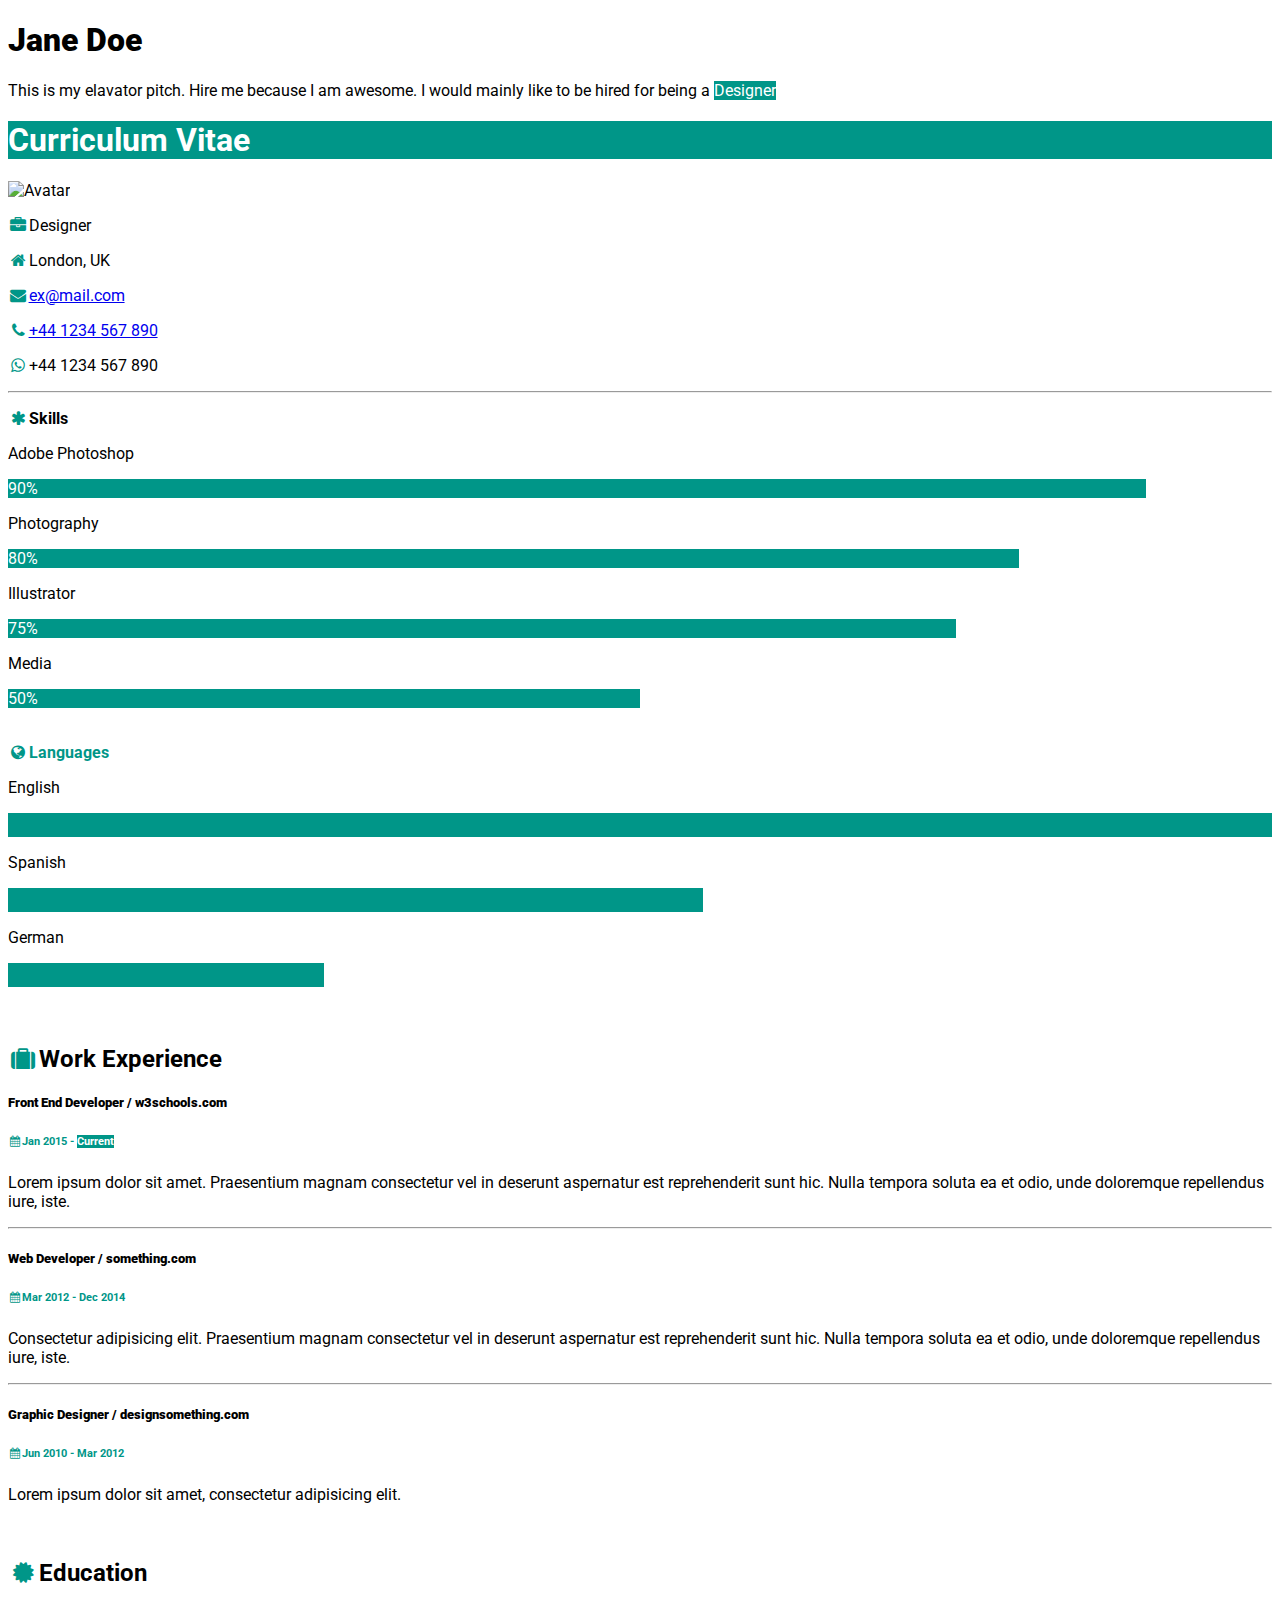
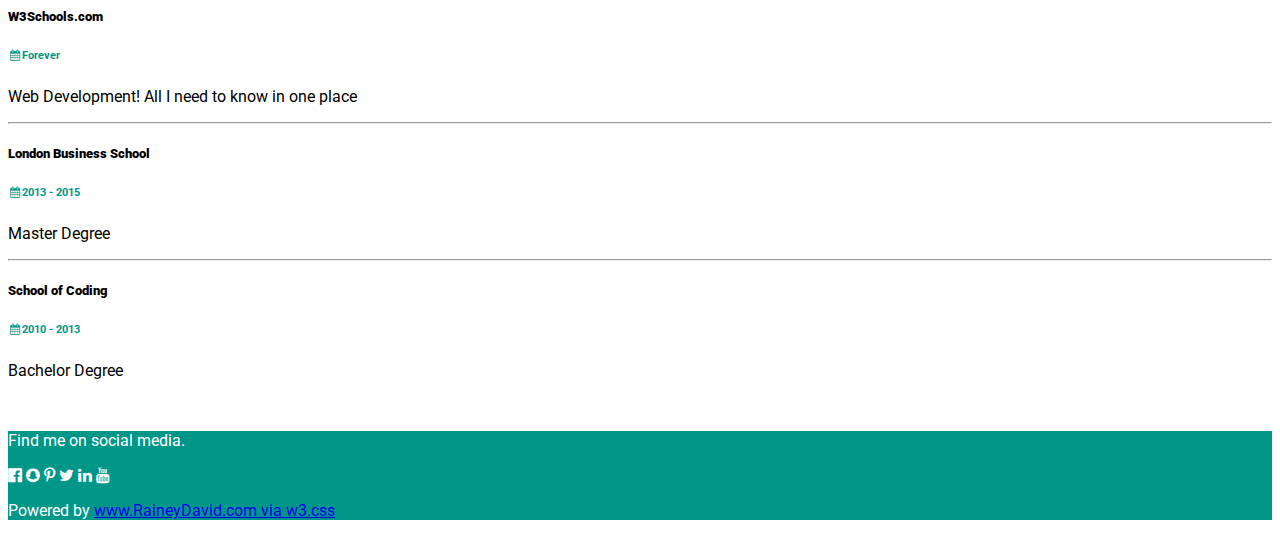
==== commit 459339b2: "Update index.html" ====
--- a/index.html
+++ b/index.html
@@ -38,7 +38,8 @@
           <p><i class="fa fa-briefcase fa-fw w3-margin-right w3-large w3-text-theme"></i>Designer</p>
           <p><i class="fa fa-home fa-fw w3-margin-right w3-large w3-text-theme"></i>London, UK</p>
           <p><i class="fa fa-envelope fa-fw w3-margin-right w3-large w3-text-theme"></i><a target="_self" href="mailto:ex@email.com">ex@mail.com</a></p>
-          <p><i class="fa fa-phone fa-fw w3-margin-right w3-large w3-text-theme"></i>          <a target="_self" href="tel:+441234567890">+44 1234 567 890</a></p>
+          <p><i class="fa fa-phone fa-fw w3-margin-right w3-large w3-text-theme"></i><a target="_self" href="tel:+441234567890">+44 1234 567 890</a></p>
+          <p><i class="fa fa-whatsapp fa-fw w3-margin-right w3-large w3-text-theme"></i><a target="_self"https://api.whatsapp.com/send?phone=+4412345678900&text=Hi%20I%20saw%20your%20CV%on%Github>+44 1234 567 890</a></p>
           <hr>
 
           <p class="w3-large"><b><i class="fa fa-asterisk fa-fw w3-margin-right w3-text-theme"></i>Skills</b></p>
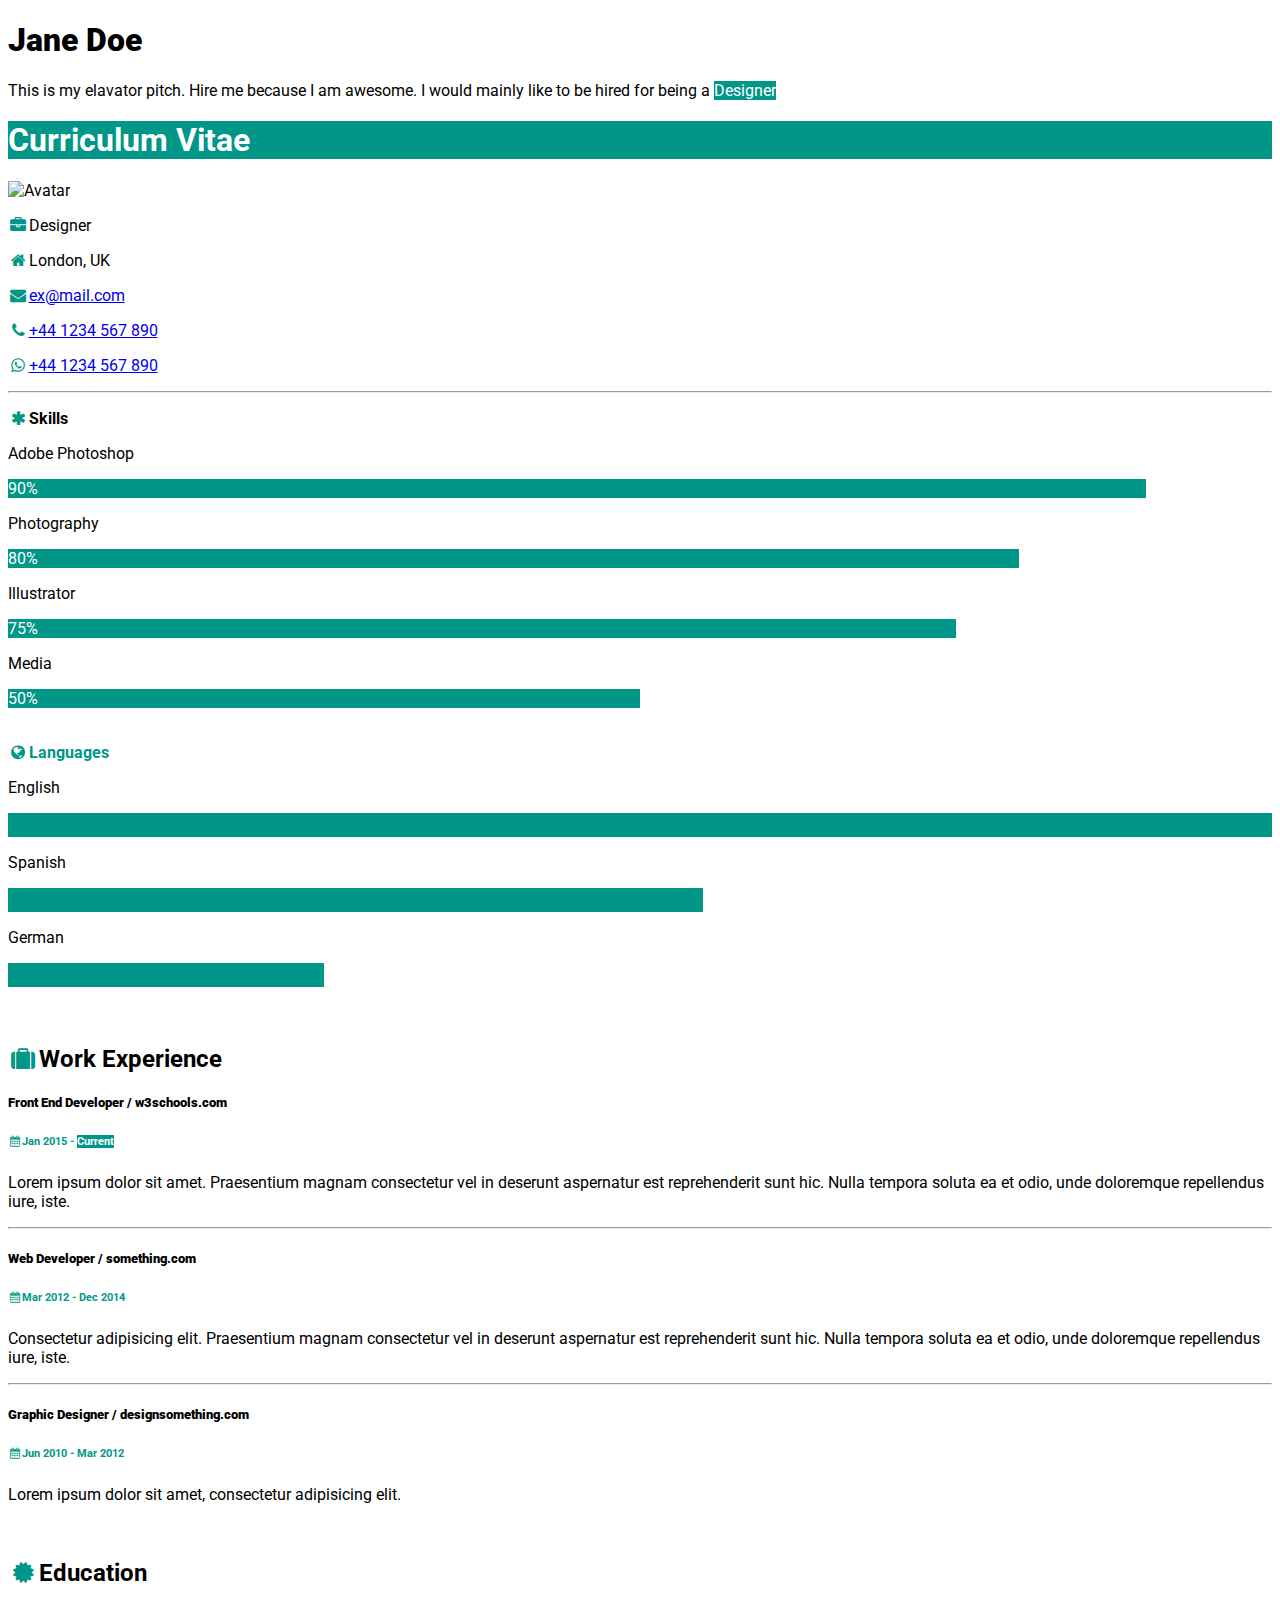
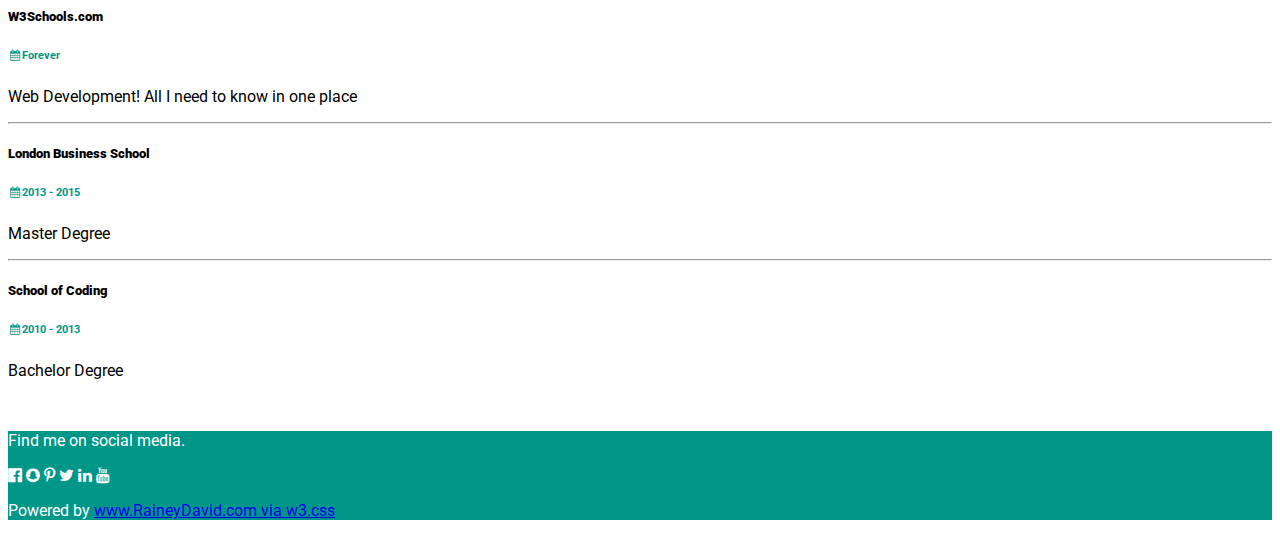
==== commit ffebf495: "Update index.html" ====
--- a/index.html
+++ b/index.html
@@ -39,7 +39,7 @@
           <p><i class="fa fa-home fa-fw w3-margin-right w3-large w3-text-theme"></i>London, UK</p>
           <p><i class="fa fa-envelope fa-fw w3-margin-right w3-large w3-text-theme"></i><a target="_self" href="mailto:ex@email.com">ex@mail.com</a></p>
           <p><i class="fa fa-phone fa-fw w3-margin-right w3-large w3-text-theme"></i><a target="_self" href="tel:+441234567890">+44 1234 567 890</a></p>
-          <p><i class="fa fa-whatsapp fa-fw w3-margin-right w3-large w3-text-theme"></i><a target="_self"https://api.whatsapp.com/send?phone=+4412345678900&text=Hi%20I%20saw%20your%20CV%on%Github>+44 1234 567 890</a></p>
+          <p><i class="fa fa-whatsapp fa-fw w3-margin-right w3-large w3-text-theme"></i><a target="_self" href="https://api.whatsapp.com/send?phone=4412345678900&text=Hi%20I%20saw%20your%20CV%20on%20Github">+44 1234 567 890</a></p>
           <hr>
 
           <p class="w3-large"><b><i class="fa fa-asterisk fa-fw w3-margin-right w3-text-theme"></i>Skills</b></p>
